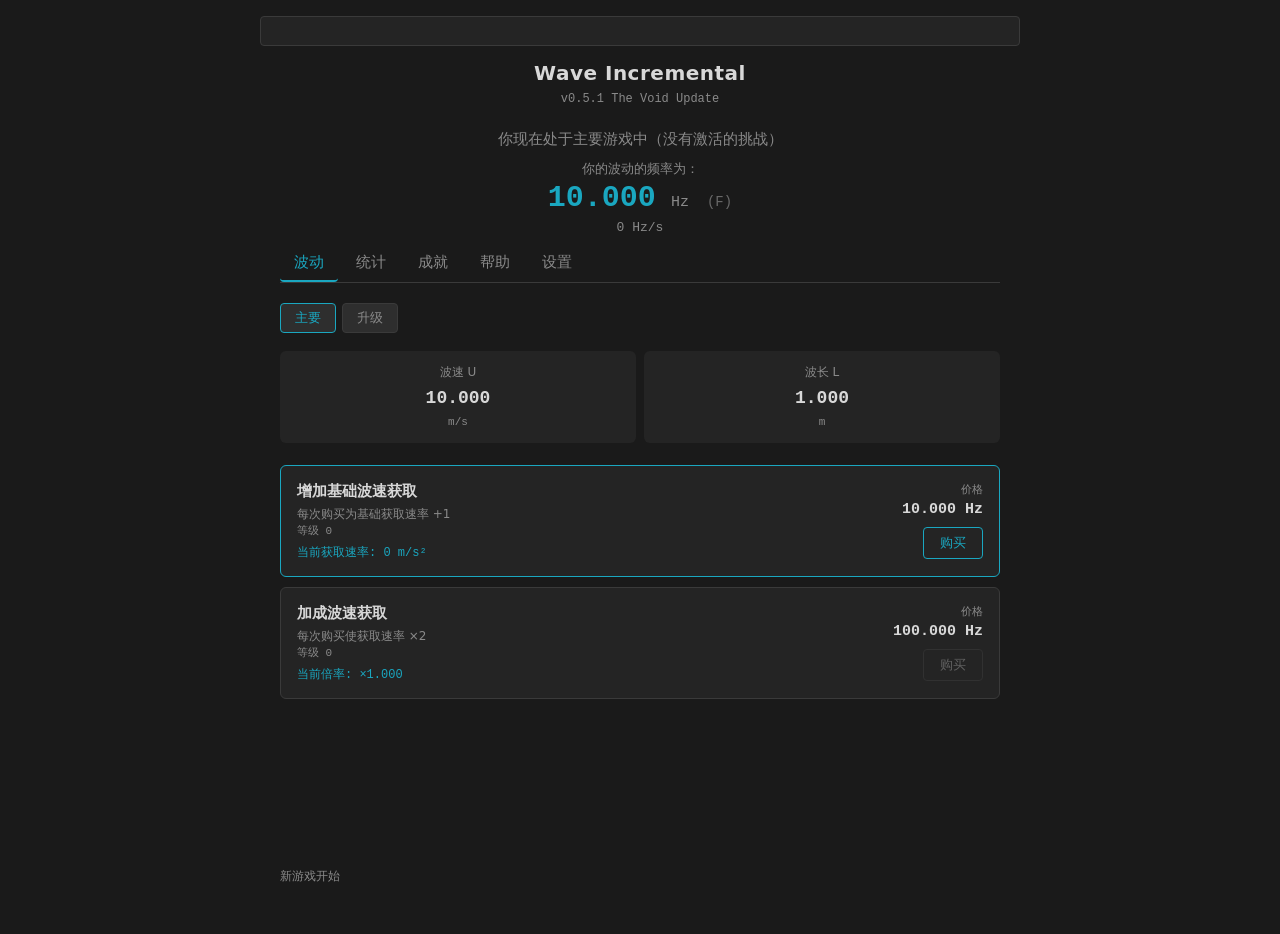
==== index.html @ a4e3b66f "v0.6.3.3 数值：实验预测下限——预测的总奇点不能低于 1e310（输入框低于下限拒绝并恢复原值、startResearch 同款拦截旧档存量值，占位提示改「如 1e320（至少 1e310）」" ====
<!DOCTYPE html>
<html lang="zh-CN">
<head>
  <meta charset="UTF-8" />
  <meta name="viewport" content="width=device-width, initial-scale=1.0" />
  <title>Wave Incremental</title>
  <link rel="icon" type="image/png" href="favicon.png" />
  <link rel="stylesheet" href="style.css" />
</head>
<body data-theme="black">
  <!-- 滚动新闻条：文案在根目录 news.js（window.gameNews 字符串数组），无内容时整条隐藏 -->
  <div id="news-ticker" class="hidden"><div id="news-track"></div></div>
  <div id="ach-popup-stack"></div>
  <div id="app">
    <header id="topbar">
      <div class="title">Wave Incremental</div>
      <div class="version" id="version-label">v0.5.1 The Void Update</div>
      <button id="annihilate-btn" class="annihilate-btn hidden">湮灭</button>
      <button id="compactify-btn" class="annihilate-btn compactify-btn hidden">卷缩</button>
    </header>

    <div id="challenge-status">你现在处于主要游戏中（没有激活的挑战）</div>

    <div id="global-resource">
      <div class="gr-freq-prefix" id="freq-prefix">你的波动的频率为：</div>
      <span class="gr-freq" id="freq-value">10.00</span>
      <span class="gr-unit">Hz &nbsp;<span class="abbrev">(F)</span></span>
      <span class="gr-gain" id="freq-gain">+0.00 Hz/s</span>
      <span class="gr-sp hidden" id="sp-display">奇点 <span id="sp-value">0</span></span>
      <span class="gr-sp gr-ss hidden" id="ss-display">超弦 <span id="ss-value">0</span></span>
      <span class="gr-timerate hidden" id="timerate-display">当前游戏速率：×1.000</span>
      <span class="gr-cooldown hidden" id="cooldown-display">当前指数 k = 1.00</span>
      <span class="gr-cooldown hidden" id="narrow-display">剩余购买次数：10</span>
    </div>

    <!-- 前三次湮灭过场遮罩 -->

    <div id="first-annihilation-overlay" class="ann-overlay hidden">
      <div class="ann-phase1" id="ann-phase1">你达到了普朗克温度</div>
      <div class="ann-phase2" id="ann-phase2">
        <div class="ann-overlay-text">现在的宇宙无法承载你的波动，<br />你需要<span class="purple">「湮灭」</span>一切</div>
        <button id="ann-overlay-btn" class="ann-overlay-btn">湮灭</button>
      </div>
    </div>
    <div id="ann-flash" class="ann-flash hidden"></div>

    <!-- 离线收益结算弹窗 -->
    <div id="offline-overlay" class="hidden">
      <div id="offline-box">
        <h2>欢迎回来</h2>
        <div id="offline-text"></div>
        <button id="offline-claim">收取</button>
      </div>
    </div>

    <nav id="tabs">
      <button class="tab active" data-tab="wave">波动</button>
      <button class="tab ann-tab hidden" data-tab="annihilation" id="tab-annihilation">湮灭</button>
      <button class="tab compact-tab hidden" data-tab="compact" id="tab-compact">卷缩</button>
      <button class="tab" data-tab="stats">统计</button>
      <button class="tab hidden" data-tab="automation" id="tab-automation">自动化</button>
      <button class="tab" data-tab="achievements">成就</button>
      <button class="tab" data-tab="help">帮助</button>
      <button class="tab" data-tab="settings">设置</button>
    </nav>

    <main id="content">
      <!-- ===== 波动 ===== -->
      <section class="page" id="page-wave">
        <nav class="subtabs">
          <button class="subtab active" data-subtab="main">主要</button>
          <button class="subtab" data-subtab="upgrades">升级</button>
          <button class="subtab hidden" data-subtab="phonon" id="subtab-phonon">声子</button>
        </nav>

        <!-- 主要 -->
        <div class="subpage" id="sub-main">
          <div class="stat-tri">
            <div class="tri-cell">
              <div class="tri-label">波速 U</div>
              <div class="tri-value" id="u-value">10.00</div>
              <div class="tri-unit">m/s</div>
            </div>
            <div class="tri-cell">
              <div class="tri-label">波长 L</div>
              <div class="tri-value" id="l-value">1.00</div>
              <div class="tri-unit">m</div>
            </div>
          </div>

          <div id="upgrades-list" class="upgrades"></div>
          <div class="softcap-note hidden" id="softcap-note">当频率超过 1e100 Hz 时，升级的价格和效果将被软上限</div>
        </div>

        <!-- 升级 -->
        <div class="subpage hidden" id="sub-upgrades">
          <h2 class="page-title">升级</h2>
          <div id="meta-upgrades-list" class="upgrades"></div>
        </div>

        <!-- 声子 -->
        <div class="subpage hidden" id="sub-phonon">
          <h2 class="page-title">声子</h2>
          <div class="ph-resources">
            <div class="ph-res-text" id="ph-res-text">你拥有0声子，温度为0 K</div>
            <div class="ph-thermal" id="ph-thermal">热涨落把你的波速获取变为原来的1.000倍</div>
            <div class="ph-softcap-note hidden" id="ph-softcap-note">超过普朗克温度的部分将受到软上限限制</div>
          </div>
          <div class="btn-row ph-gen-row">
            <button id="ph-gen-btn">启动声子发生器</button>
          </div>
          <div class="ph-section">
            <h3>发生器升级（可重复）</h3>
            <div id="ph-upg-list" class="upgrades"></div>
          </div>
          <div class="ph-section">
            <h3>单次升级</h3>
            <div id="ph-meta-list" class="upgrades"></div>
          </div>
        </div>
      </section>

      <!-- ===== 统计 ===== -->
      <section class="page hidden" id="page-stats">
        <nav class="subtabs">
          <button class="subtab active" data-subtab="stats-data">数据</button>
          <button class="subtab" data-subtab="stats-reset">重置</button>
          <button class="subtab hidden" data-subtab="stats-challenge" id="subtab-stats-challenge">挑战</button>
        </nav>

        <!-- 数据 -->
        <div class="subpage" id="sub-stats-data">
          <div class="stat-group">
            <h3 class="sg-title">通用</h3>
            <div class="stat-list">
              <div class="stat-row">
                <span class="stat-label">游戏时间</span>
                <span class="stat-value" id="stat-playtime">0s</span>
              </div>
              <div class="stat-row">
                <span class="stat-label">真实时间</span>
                <span class="stat-value" id="stat-realtime">0s</span>
              </div>
              <div class="stat-row">
                <span class="stat-label">累计频率 (F)</span>
                <span class="stat-value" id="stat-total">10.00 Hz</span>
              </div>
              <div class="stat-row">
                <span class="stat-label">历史最高频率</span>
                <span class="stat-value" id="stat-maxf">10.00 Hz</span>
              </div>
              <div class="stat-row">
                <span class="stat-label">最高波速 (U)</span>
                <span class="stat-value" id="stat-maxu">10.00 m/s</span>
              </div>
              <div class="stat-row">
                <span class="stat-label">最低波长 (L)</span>
                <span class="stat-value" id="stat-minl">1.00 m</span>
              </div>
              <div class="stat-row">
                <span class="stat-label">完成普通成就</span>
                <span class="stat-value" id="stat-ach-n">0 / 30</span>
              </div>
              <div class="stat-row">
                <span class="stat-label">完成隐藏成就</span>
                <span class="stat-value" id="stat-ach-h">0 / 29</span>
              </div>
              <div class="stat-row">
                <span class="stat-label">时间速率</span>
                <span class="stat-value" id="stat-timerate">×1.000</span>
              </div>
            </div>
          </div>
          <div class="stat-group ann-group hidden" id="stat-ann-group">
            <h3 class="sg-title purple-title">湮灭</h3>
            <div class="stat-list">
              <div class="stat-row">
                <span class="stat-label">本次湮灭所花费时间（真实/游戏）</span>
                <span class="stat-value" id="stat-ann-time">— / —</span>
              </div>
              <div class="stat-row">
                <span class="stat-label">总奇点获取</span>
                <span class="stat-value" id="stat-ann-total-sp">0</span>
              </div>
              <div class="stat-row">
                <span class="stat-label">最好单次奇点获取</span>
                <span class="stat-value" id="stat-ann-best-sp">0</span>
              </div>
              <div class="stat-row">
                <span class="stat-label">最好单次奇点/分</span>
                <span class="stat-value" id="stat-ann-best-rate">0</span>
              </div>
              <div class="stat-row">
                <span class="stat-label">最快湮灭时间</span>
                <span class="stat-value" id="stat-ann-fastest">—</span>
              </div>
              <div class="stat-row">
                <span class="stat-label">总湮灭次数</span>
                <span class="stat-value" id="stat-ann-count">0</span>
              </div>
              <div class="stat-row">
                <span class="stat-label">当前宇宙温度上限</span>
                <span class="stat-value" id="stat-ann-tp">1.417e32 K</span>
              </div>
              <div class="stat-row">
                <span class="stat-label">湮灭的扭曲宇宙数量</span>
                <span class="stat-value" id="stat-ann-distort">0</span>
              </div>
            </div>
          </div>
          <div class="stat-group comp-group hidden" id="stat-comp-area">
            <h3 class="sg-title orange-title">卷缩</h3>
            <div class="stat-list">
              <div class="stat-row">
                <span class="stat-label">本次卷缩所花费时间（真实/游戏）</span>
                <span class="stat-value" id="stat-comp-time">— / —</span>
              </div>
              <div class="stat-row">
                <span class="stat-label">总超弦获取</span>
                <span class="stat-value" id="stat-total-ss">0</span>
              </div>
              <div class="stat-row">
                <span class="stat-label">卷缩次数</span>
                <span class="stat-value" id="stat-compactions">0</span>
              </div>
              <div class="stat-row">
                <span class="stat-label">总灵感</span>
                <span class="stat-value" id="stat-total-ins">0</span>
              </div>
              <div class="stat-row">
                <span class="stat-label">最好单次超弦获取</span>
                <span class="stat-value" id="stat-best-ss">0</span>
              </div>
              <div class="stat-row">
                <span class="stat-label">最快卷缩时间</span>
                <span class="stat-value" id="stat-comp-fastest">—</span>
              </div>
              <div class="stat-row">
                <span class="stat-label">最佳SS/分</span>
                <span class="stat-value" id="stat-best-ss-rate">0</span>
              </div>
            </div>
          </div>
        </div>

        <!-- 重置 -->
        <div class="subpage hidden" id="sub-stats-reset">
          <h3 class="sg-title purple-title">最近十次湮灭</h3>
          <div id="ann-history-list" class="ann-history-list"></div>
          <div id="comp-history-area" class="hidden">
            <h3 class="sg-title orange-title">最近十次卷缩</h3>
            <div id="comp-history-list" class="ann-history-list"></div>
          </div>
        </div>

        <!-- 挑战 -->
        <div class="subpage hidden" id="sub-stats-challenge">
          <div class="stat-list" id="challenge-list"></div>
        </div>
      </section>

      <!-- ===== 设置 ===== -->
      <section class="page hidden" id="page-settings">
        <h2 class="page-title">设置</h2>

        <div class="setting-group">
          <h3>主题</h3>
          <div class="btn-row">
            <button id="theme-white">白色</button>
            <button id="theme-black">黑色</button>
          </div>
        </div>

        <div class="setting-group">
          <h3>离线收益</h3>
          <div class="btn-row">
            <button id="offline-on">开启</button>
            <button id="offline-off">关闭</button>
          </div>
          <p class="muted small">重新打开页面时结算离开期间的波速、声子与自动化（上限 8 小时）。</p>
          <div class="btn-row">
            <label class="decimals-label">计算步数（1000–100000，离线进度时自动购买将工作的更差）：
              <input type="number" id="offline-steps-input" min="1000" max="100000" step="1000" value="8000" />
            </label>
          </div>
        </div>

        <div class="setting-group">
          <h3>数值显示方式</h3>
          <div class="btn-row" id="notation-row">
            <button data-notation="scientific">科学</button>
            <button data-notation="e">对数</button>
          </div>
        </div>

        <div class="setting-group">
          <h3>小数位数</h3>
          <div class="btn-row">
            <label class="decimals-label">显示位数（3–6）：
              <input type="number" id="decimals-input" min="3" max="6" step="1" value="3" />
            </label>
          </div>
        </div>

        <div class="setting-group">
          <h3>界面刷新频率</h3>
          <div class="btn-row" id="uifps-row">
            <button data-uifps="16">流畅（60fps）</button>
            <button data-uifps="33">平衡（30fps）</button>
            <button data-uifps="100">省电（10fps）</button>
          </div>
        </div>

        <div class="setting-group">
          <h3>存档</h3>
          <textarea id="save-io" placeholder="导出/导入的 base64 存档将显示在此处..." rows="3"></textarea>
          <div class="btn-row">
            <button id="save-copy">导出并复制到剪贴板</button>
            <button id="save-download">导出为 TXT 文件</button>
            <button id="save-load-txt">从 TXT 文件导入</button>
            <button id="save-load-from-io">从文本框导入</button>
            <input type="file" id="save-file-input" accept=".txt,text/plain" class="hidden" />
          </div>
        </div>

        <div class="setting-group">
          <h3>存档槽</h3>
          <div id="slot-list"></div>
        </div>

        <div class="setting-group">
          <h3>更新日志</h3>
          <a href="CHANGELOG-player.md" target="_blank" class="changelog-link">查看 Changelog</a>
        </div>

        <div class="setting-group">
          <h3>仓库</h3>
          <a href="https://github.com/CyclingCycloid/Wave-Incremental" target="_blank" class="repo-link">GitHub 仓库</a>
          <p class="muted small">关注摆线谢谢喵，给摆线点星星谢谢喵</p>
        </div>

        <div class="setting-group">
          <h3>rua摆线</h3>
          <button id="rua-btn">rua摆线！</button>
          <p class="muted small" id="rua-status">好感度 0</p>
          <button id="rua-boost-btn">获取倍率</button>
          <p class="muted small" id="rua-boost-info">点击获取随机倍率加成（持续 10 分钟，CD 1 小时）</p>
        </div>

        <div class="setting-group danger">
          <h3>危险操作</h3>
          <button id="hard-reset" class="danger-btn">硬重置（清除一切）</button>
          <div class="btn-row" id="test-mode-row">
            <button id="enter-test-btn">进入测试</button>
            <button id="clear-vf-btn" class="hidden" title="仅当前 VF 归 0（VF 上限不动，归 0 后自动向上限追赶）">清零VF</button>
            <button id="clear-vf-cap-btn" class="hidden" title="仅 VF 上限归 0（当前 VF 不动）——重测虚空外追赶用；下次退出虚空结算会重新写入上限">清空VF上限</button>
            <button id="clear-vp-btn" class="hidden">清除VP·质量归一</button>
            <button id="clear-void-btn" class="hidden">清零VF与虚空升级</button>
            <button id="clear-vf-best-btn" class="hidden" title="历史最高持有虚空泡沫记录归 0（里程碑3「度规塌缩」的判定 latch，当前 VF 不动）">清空历史最高VF</button>
            <button id="clear-research-btn" class="hidden">清空ED与推论</button>
            <button id="clear-research-rec-btn" class="hidden" title="仅清除实验完成记录（完成次数计数与各实验历史最高等级归 0；ED 与推论不动、已购研究不动、进行中的实验不中断）">清除实验完成记录</button>
            <button id="clear-sr-btn" class="hidden" title="课题等级清零：SR1 累计投入推论归 0（等级随之清零，理论深度的课题加成同步回退）；已购研究/节点/其他深度来源不动">课题等级清零</button>
            <button id="clear-sf-btn" class="hidden" title="仅萨尔彼得频率（SF）归 0（CM 与 NE 不动，不执行卷缩重置）">清空SF</button>
            <button id="clear-ne-btn" class="hidden" title="仅冯·诺依曼熵（NE）归 0（CM 与 SF 不动，不执行卷缩重置）">清空NE</button>
            <button id="clear-inf-btn" class="hidden" title="仅推论归 0（不动 ED 与已购买的研究）">清空推论</button>
            <button id="clear-research-bought-btn" class="hidden" title="清空全部已购买的研究（推论不返还，理论深度 −1/3×数量回退）">清空已购研究</button>
            <button id="reset-ins-btn" class="hidden" title="总灵感与可用灵感归 0、灵感购买价格回初始并清空理论树（不执行卷缩重置）">重置灵感·清空理论树</button>
            <button id="reset-tp-cm-btn" class="hidden" title="拓扑节点（TP 与点/边/面配置）与卡拉比-丘流形（CM）归 0（不执行卷缩重置）">重置TP和CM</button>
            <button id="clear-cm-btn" class="hidden" title="仅卡拉比-丘流形（CM）归 0，拓扑节点不动（不执行卷缩重置）">清空CM</button>
            <button id="clear-ss-btn" class="hidden" title="仅持有的超弦（SS）归 0，总超弦统计与拓扑节点不动（不执行卷缩重置）">清空SS</button>
            <button id="force-ann-btn" class="hidden">无Sp湮灭</button>
            <button id="force-compact-btn" class="hidden">导致一次卷缩重置</button>
          </div>
        </div>
      </section>

      <!-- ===== 成就 ===== -->
      <section class="page hidden" id="page-achievements">
        <h2 class="page-title">成就</h2>
        <div class="ach-time-rate" id="ach-time-rate">你的成就将时间速率变为原来的1.000倍</div>
        <div class="ach-filters">
          <label><input type="checkbox" id="ach-hide-locked"> 隐藏不可见的成就行</label>
          <label><input type="checkbox" id="ach-hide-done"> 隐藏已完成的成就行</label>
        </div>
        <div class="ach-hint">带五角星的成就具有特殊奖励，点击单元格查看</div>

        <div class="ach-section">
          <h3>普通成就</h3>
          <p class="muted small">每行 5 个；完成一整行后解锁下一行的达成条件。</p>
          <div id="normal-ach-grid" class="ach-grid"></div>
        </div>

        <div class="ach-section">
          <h3>隐藏成就</h3>
          <p class="muted small">无明确达成条件。未解锁显示 ？？？，点击可查看名称。</p>
          <div id="hidden-ach-grid" class="ach-grid hidden-grid"></div>
        </div>
      </section>

      <!-- ===== 湮灭 ===== -->
      <section class="page hidden" id="page-annihilation">
        <nav class="subtabs">
          <button class="subtab active" data-subtab="ann-milestones">里程碑</button>
          <button class="subtab" data-subtab="ann-sp">奇点</button>
          <button class="subtab hidden distort-subtab" data-subtab="ann-distort" id="subtab-distort">扭曲</button>
          <button class="subtab hidden blackhole-subtab" data-subtab="ann-blackhole" id="subtab-blackhole">黑洞</button>
          <button class="subtab hidden void-subtab" data-subtab="ann-void" id="subtab-void">虚空</button>
        </nav>

        <!-- 里程碑 -->
        <div class="subpage" id="sub-ann-milestones">
          <div class="milestone-list" id="milestone-list"></div>
        </div>

        <!-- 奇点 -->
        <div class="subpage hidden" id="sub-ann-sp">
          <button id="break-rules-btn" class="break-rules-btn hidden">打破多元宇宙的规则</button>
          <div class="sp-bonus-panel" id="sp-bonus-panel"></div>
          <div class="sp-upgrade-list" id="sp-upgrade-list"></div>
        </div>

        <!-- 扭曲（测试版） -->
        <div class="subpage hidden" id="sub-ann-distort">
          <p class="muted" style="font-size: 14px;">进入扭曲宇宙会立刻进行一次湮灭重置。达到该宇宙的普朗克温度即可湮灭它（每个宇宙仅首次给予奖励），扭曲宇宙内的目标即为该宇宙普朗克温度（温度上限），与主宇宙温度上限无关；未达标时点击正上方湮灭按钮将退出该宇宙，如果启动了自动湮灭，则会在可以湮灭扭曲宇宙的时候尽快完成一次湮灭。</p>
          <div class="distort-summary" id="distort-summary"></div>
          <div class="distort-active-controls hidden" id="distort-active-controls">
            <button id="distort-retry-btn">重试</button>
            <button id="distort-exit-btn">退出</button>
          </div>
          <div id="distort-list" class="distort-grid"></div>
        </div>

        <!-- 黑洞 -->
        <div class="subpage hidden" id="sub-ann-blackhole">
          <div class="bh-canvas-wrap">
            <canvas id="bh-canvas" width="600" height="360"></canvas>
          </div>
          <div class="bh-stats" id="bh-stats"></div>
          <div class="bh-state-row" id="bh-state-row">
            <button class="bh-state-btn" data-bh-state="accrete">吸积</button>
            <button class="bh-state-btn" data-bh-state="distorl">扭曲</button>
            <button class="bh-state-btn" data-bh-state="pulse">脉冲</button>
          </div>
          <div class="bh-upg-list" id="bh-upg-list"></div>
        </div>

        <!-- 虚空（A52 解锁）-->
        <div class="subpage hidden" id="sub-ann-void">
          <div id="void-particles" aria-hidden="true"></div>
          <h3 class="void-title">虚 空</h3>
          <p class="void-desc">选择扭曲宇宙的削弱，让它们同时生效。在频率达到 <strong><span id="void-target">1e2000</span> Hz</strong> 后退出虚空，即可根据已生效的削弱与最终频率获得<strong>虚空泡沫（VF）</strong>——VF 可增强虚粒子的获取，并在聚合浪潮后加成黑洞吸积；VF 也可作为货币消耗（量子狂潮、虚空共振的填充）。</p>
          <div id="void-stats" class="void-stats"></div>
          <div id="void-rules" class="void-rule-grid"></div>
          <div id="void-enter-row" class="void-enter-row">
            <button id="void-enter-btn" class="void-enter-btn">进入虚空</button>
            <button id="void-quick-all-btn" class="void-enter-btn hidden" title="一次性勾选全部 8 种削弱并进入虚空（购买研究「虚空探测器」后解锁）">进入全扭曲虚空</button>
          </div>
          <div id="void-active-panel" class="hidden">
            <div id="void-progress"></div>
            <button id="void-exit-btn" class="void-exit-btn">退出虚空</button>
          </div>
          <h3 class="void-sub">虚空升级</h3>
          <div id="void-upg-list" class="bh-upg-row void-upg-grid"></div>
          <h3 class="void-sub">虚空里程碑</h3>
          <div id="void-milestone-list" class="void-ms-grid"></div>
        </div>
      </section>

      <!-- ===== 卷缩（v0.6.1 测试，橙色主题）===== -->
      <section class="page hidden" id="page-compact">
        <nav class="subtabs">
          <button class="subtab active" data-subtab="comp-ms">里程碑</button>
          <button class="subtab" data-subtab="comp-dim">维度</button>
          <button class="subtab" data-subtab="comp-theory">理论树</button>
          <button class="subtab research-subtab hidden" data-subtab="research" id="subtab-research">研究</button>
        </nav>

        <!-- 里程碑（参照湮灭里程碑横条） -->
        <div class="subpage" id="sub-comp-ms">
          <div id="comp-milestone-list" class="milestone-list comp-ms-list"></div>
        </div>

        <!-- 维度 -->
        <div class="subpage hidden" id="sub-comp-dim">
          <h3 class="compact-title">维度折叠器</h3>
          <div class="btn-row dim-theme-row hidden" id="dim-theme-row">
            <button data-dim-theme="space">空间</button>
            <button data-dim-theme="time">时间</button>
            <button data-dim-theme="info">信息</button>
          </div>
          <canvas id="comp-dim24-canvas" aria-label="二十四胞体的旋转线框投影"></canvas>
          <div class="comp-dim-top">
            <div class="comp-cm-value"><span id="comp-res-label">卡拉比-丘流形（CM）：</span><span id="comp-cm-value">0</span></div>
            <div class="comp-cm-rate" id="comp-cm-rate">每秒 +0（真实时间）</div>
          </div>
          <div class="comp-dim-formulas">
            <div id="comp-betti-line"></div>
            <div id="comp-formula-line"></div>
          </div>
          <div class="comp-dim-effect" id="comp-dim-effect"></div>
          <div class="comp-section">
            <div id="comp-tp-line" class="comp-tp-line"></div>
            <button id="comp-tp-buy" class="comp-btn">购买拓扑节点</button>
          </div>
          <div class="comp-section">
          <div class="comp-geo-hint">几何转换（每个消耗 1 拓扑节点，可退回）</div>
          <div class="comp-auto-row"><button id="comp-auto-alloc" class="comp-btn small hidden" title="按当前拓扑节点总数计算整数约束下的最优点/边/面分配并应用（成就 A64 奖励）">自动最佳分配</button></div>
          <div id="comp-geo-row" class="comp-geo-row"></div>
          </div>
        </div>

        <!-- 理论树 -->
        <div class="subpage hidden" id="sub-comp-theory">
          <div class="comp-ins-box">
            <div class="comp-ins-head" id="comp-ins-line"></div>
            <div class="comp-ins-tools">
              <button id="theory-respec-btn" class="comp-btn small">卷缩重置理论树：关</button>
              <button id="theory-export-btn" class="comp-btn small">导出到剪贴板</button>
              <button id="theory-import-btn" class="comp-btn small">导入理论树</button>
            </div>
            <div id="comp-ins-presets" class="comp-ins-presets"></div>
            <div id="theory-preset-menu" class="comp-ins-presets hidden">
              <button class="comp-btn small">加载</button>
              <button class="comp-btn small">保存</button>
              <button class="comp-btn small">导入</button>
              <button class="comp-btn small">命名</button>
            </div>
            <div id="comp-ins-cells" class="comp-ins-cells"></div>
          </div>
          <div class="tree-viewport" id="tree-viewport">
            <div class="tree-world" id="tree-world">
              <svg id="tree-lines" xmlns="http://www.w3.org/2000/svg"></svg>
            </div>
            <div class="tree-controls">
              <button id="tree-zoom-in" class="comp-btn small">＋</button>
              <button id="tree-zoom-out" class="comp-btn small">−</button>
              <button id="tree-zoom-reset" class="comp-btn small">重置</button>
            </div>
            <div class="tree-hint">拖动移动 · 滚轮 / 按钮缩放</div>
          </div>
        </div>

        <!-- 研究（v0.6.3 测试，天蓝实验室风；购买节点51 解锁） -->
        <div class="subpage hidden" id="sub-research">
          <div class="research-bg" aria-hidden="true"></div>
          <h3 class="research-title">研 究</h3>
          <div class="research-stats">
            <div class="research-res-line ed-line">
              <span class="research-res-label">实验数据（ED）</span>
              <span class="research-res-val" id="research-ed">0</span>
            </div>
            <div class="research-res-line inf-line">
              <span class="research-res-label">推论（Inf）</span>
              <span class="research-res-val" id="research-inf">0</span>
              <div class="research-res-rate" id="research-inf-rate">（每秒 +0）</div>
            </div>
            <div class="research-res-line depth-line">
              <span class="research-res-label">当前理论深度</span>
              <span class="research-res-val" id="research-depth">5.000</span>
              <div class="research-res-rate">你的理论深度等于可解锁的最深节点</div>
            </div>
          </div>
          <p class="research-desc">完成实验获得实验数据（ED），只记录历史最高的一次——难度分取决于选择的实验，预测分取决于与预测奇点的接近程度，附加分取决于各个加成和总奇点（超过预测时按预测计算）。</p>
          <div class="research-mult-line" id="research-mult-line"></div>
          <div class="research-start-row">
            <button id="research-start-btn" class="research-action-btn">开始实验</button>
          </div>
          <div class="research-predict-row">
            <label>预测总奇点：<input type="text" id="research-predict" class="research-predict" placeholder="如 1e320（至少 1e310）" /></label>
          </div>
          <!-- 研究项目（v0.6.3.2 测试；成就 A71「乌云」解锁） -->
          <div id="research-projects" class="hidden">
            <h3 class="research-projects-title">研究项目</h3>
            <div id="research-proj-row" class="research-proj-row"></div>
            <div class="research-projects-hint">购买研究可以增加你的理论深度</div>
            <button id="research-done-toggle" class="comp-btn small research-done-toggle">查看/隐藏已经完成的研究（点击可查看效果）</button>
            <div id="research-done-grid" class="research-modal-grid hidden"></div>
          </div>
          <!-- 课题（v0.6.3.2 测试；购买 R9 解锁，A72「立论」为其成就） -->
          <div id="research-subjects" class="hidden">
            <h3 class="research-projects-title">课题</h3>
            <div id="research-sr-row" class="research-proj-row"></div>
          </div>
          <h3 class="research-sub">实验列表</h3>
          <div id="research-list" class="research-list"></div>
        </div>
      </section>

      <!-- ===== 自动化 ===== -->
      <section class="page hidden" id="page-automation">
        <h2 class="page-title">自动化</h2>
        <div class="auto-list" id="auto-list"></div>
      </section>

      <!-- ===== 帮助 ===== -->
      <section class="page hidden" id="page-help">
        <h2 class="page-title">帮助</h2>
        <p class="muted small">机制讲解随游戏进度逐步开放：解锁对应页面后，相关章节会在此出现。</p>

        <details class="help-section" id="help-wave">
          <summary>波与频率 <span class="help-ver">v0.1–v0.2</span></summary>
          <div class="help-body">
            <p><strong>频率</strong>：<span class="help-formula">F = U / L</span>。波速 U 随时间增长，波长 L 越短频率越高。</p>
            <p>升级1/2 分别以 +1、×2 提升波速获取；升级3 按历史峰值频率缩短波长（仅当 F 超过峰值时可再购），并重置波速与升级1/2。</p>
            <p>频率超过 1e100 Hz 后，升级的价格与效果受软上限。</p>
          </div>
        </details>

        <details class="help-section hidden" id="help-phonon">
          <summary>声子与温度 <span class="help-ver">v0.3</span></summary>
          <div class="help-body">
            <p><span class="help-formula">T = n · h · F / k_B</span>——声子数与频率共同决定温度；热涨落使波速获取 ×max(1,T)^指数，声子与波速互相喂养。</p>
            <p>升级：发生器效率（间隔 ÷1.5/级）、倍率（第 n 级 ×(n+1)²）、升级3指数加成（+0.01/级）；单次：声子涨落（温度加成声子获取）、声波耦合（波速加成声子获取）。</p>
          </div>
        </details>

        <details class="help-section hidden" id="help-annihilation">
          <summary>湮灭与奇点 <span class="help-ver purple-text">v0.4</span></summary>
          <div class="help-body">
            <p>温度达到当前的普朗克温度即可湮灭：重置波速与升级，换取奇点 Sp。前 10 次湮灭期间，达到湮灭条件后计算暂停（可获得的奇点保持在最大值），湮灭后恢复。前三次湮灭播放过场动画；10 次湮灭后只需最初的普朗克温度（1.4168e32 K）。里程碑见湮灭页。</p>
            <p>Sp 获取（按有效温度 T）：T &lt; 1e50 时 1~10（线性）；1e50 ≤ T &lt; 1e100 时 lg(T)/5；T ≥ 1e100 时 2·T^0.01。单次超过 1.79e308 的部分按 (Sp/1.79e308)^(1/lg(Sp)^0.15) 压缩。</p>
            <p>总奇点加成波速获取、普朗克常数与温度上限（当前数值见奇点页面板）。</p>
          </div>
        </details>

        <details class="help-section hidden" id="help-distort">
          <summary>扭曲 <span class="help-ver darkred-text">v0.4.2.1</span></summary>
          <div class="help-body">
            <p>进入扭曲宇宙会立刻湮灭重置；达到该宇宙的普朗克温度即可<strong>湮灭它</strong>——初次完成奖励 Sp 获取 ×2。扭曲宇宙内普朗克温度与主宇宙普朗克温度无关，为扭曲宇宙的湮灭条件。宇宙内湮灭不获得 Sp；未达标时点击湮灭按钮 = 退出该宇宙。</p>
            <p>开启自动湮灭时，会在能湮灭宇宙时尽快完成一次。</p>
            <p class="muted">各宇宙的削弱、目标与完成状态见「扭曲」页；里程碑见湮灭页「里程碑」。</p>
          </div>
        </details>

        <details class="help-section hidden" id="help-sp-upgrades">
          <summary>奇点升级 <span class="help-ver purple-text">v0.4.2</span></summary>
          <div class="help-body">
            <p>3DA 解锁；消耗 Sp 购买、永久保留。可重复升级的软上限与当前总效果见卡片。</p>
            <ul>
              <li>机械共振：^max(1, √n/5)（n = 升级1等级）</li>
              <li>光子共振：+min(2, lg(1+n)/4)（升级2底数）</li>
              <li>黑体辐射：×max(1, L^-0.1)</li>
              <li>时间之矢：×(1 + lg(1+t)^0.6)（t = 真实游玩时间）</li>
              <li>绝对零度：×min(200, max(1, min((1000/T)^0.5, 60/T)))（T = 冷却最佳完成时间）</li>
              <li>共轭湮灭：×(1 + lg(1+A)/3)^0.5（A = 湮灭次数）</li>
              <li>虚幻凝聚：×(1+VP)^0.4</li>
            </ul>
          </div>
        </details>

        <details class="help-section hidden" id="help-blackhole">
          <summary>黑洞 <span class="help-ver black-text">v0.4.3</span></summary>
          <div class="help-body">
            <p>黑洞独立于湮灭之外（重置不清空）。三个状态随时切换（吸积/脉冲按真实时间，不受时间倍率影响）：</p>
            <ul>
              <li><strong>吸积</strong>：质量增长；虚粒子持续衰减（VP ≥ 1e10 后加快衰变速度）</li>
              <li><strong>扭曲</strong>：时间倍率 ×(1 + M^效果指数)；无质量与虚粒子变化</li>
              <li><strong>脉冲</strong>：质量衰减，虚粒子 +floor(倍率×(M^0.1−1))/s</li>
            </ul>
            <p>质量获取超过软上限的部分受压缩（达到时页内提示）。</p>
            <span id="help-svpu-extra" class="hidden">购买临界湮灭后追加虚粒子升级：热能超载（削弱温度软上限）、潮汐撕裂（质量软上限起始每级 +10 个数量级）。</span>
            <p class="muted hidden" id="help-vpu-extra">虚幻升级：各升级的解锁条件见卡片；<strong>达成一次即永久有效</strong>。</p>
          </div>
        </details>

        <details class="help-section hidden" id="help-void">
          <summary>虚空 <span class="help-ver">v0.5.1</span></summary>
          <div class="help-body">
            <p>选择任意多个扭曲削弱同时生效进入虚空（进入即湮灭重置，需 1e50 总奇点）。频率达到 <strong>1e2000 Hz</strong> 后从虚空页退出，按以下公式结算出本次 <strong>VF 上限</strong>（与历史上限取大，只增不减）：</p>
            <p class="help-formula">VF = 8^(N-1) × 乘数之积 × (F/1e2000)^min(0.0003, √(0.0009/lg(F+1)))</p>
            <p>在虚空外，当前 VF 每秒增长上限差值的 5%（指数逼近，真实时间）；虚空中不增长。虚空中的波速获取超过 1e20000 的部分将受到很强的软上限影响。虚空内禁用湮灭；VF 的各项效果、虚空升级与里程碑均见虚空页。</p>
          </div>
        </details>

        <details class="help-section hidden" id="help-void2">
          <summary>虚空 II <span class="help-ver research-text">v0.6.3.2（测试）</span></summary>
          <div class="help-body">
            <p>购买研究「虚空探测器」（R2）后：</p>
            <ul>
              <li>「进入全扭曲虚空」快捷按钮</li>
              <li>全扭曲虚空中 VF 频率项在 1e20000 封顶，超出部分 ×(F/1e20000)^(1/3000)</li>
              <li>里程碑3「度规塌缩」（历史最高 VF ≥ 1e22）：定向削弱在虚空中失效、VF 前三效果 ^1.1、折叠器速度 ×VF^0.1，并解锁 SVU3</li>
            </ul>
            <p><strong>SVU3 虚数相变</strong>：ρ 只在全扭曲虚空按真实时间增长（速率 w/(1+ρ)^(1+N/3)，w = 超出软上限的波速获取对数）；ρ ≥ 500+100N 可相变（N+1、ρ 清零，获取更难但软上限推迟更强）。相变与无序化仅虚空外可用；完整说明见虚空页 ⓘ。</p>
          </div>
        </details>

        <details class="help-section hidden" id="help-compact">
          <summary>卷缩 <span class="help-ver orange-text">v0.6.1（测试）</span></summary>
          <div class="help-body">
            <p>A55 解锁（测试）。虚粒子 ≥ 1e36、持有 Sp ≥ 1.79e308 且完成全扭曲虚空时可卷缩：重置此前所有内容（黑洞与虚空一并重置，里程碑按卷缩次数给予保留项），获得超弦 SS。</p>
            <p class="help-formula">SS = floor(((VP/1e36)^(1/30) × (Sp/1.79e308)^(1/300))^0.8)</p>
            <p>首次固定 1 SS；保留统计、成就与卷缩层自身（SS/灵感/折叠器配置）。</p>
          </div>
        </details>

        <details class="help-section hidden" id="help-compact-dim">
          <summary>维度折叠器 <span class="help-ver orange-text">v0.6.1（测试）</span></summary>
          <div class="help-body">
            <p>SS 购买拓扑节点 TP（第 n 个 floor(1.5^n)），TP 可转换为点 V/边 E/面 F（可退回）：</p>
            <p class="help-formula">b₁ = max(0, E−V+1)　　b₂ = max(0, min(F, ⌊2E/3⌋)−E+V)</p>
            <p class="help-formula">CM/s = TP² × 3^√(3·b₁·b₂)（真实时间，不受游戏速度影响）</p>
            <p>CM 效果：波速获取 ×(1+CM)^4；F = U/L^e（e = 1 + lg(1+lg(1+CM)/3)/10，光学-粒子说 III 后 = 1 + lg(1+lg(1+CM))/6）；奇点获取 ×max(1+lg(CM+1)², CM^0.1)；光学-波动说 III 后 CM 获取额外 ×(1+max(lg(CM+1)², CM^0.05))。CM 在卷缩时清零（R4 后保留）。</p>
          </div>
        </details>
        <details class="help-section hidden" id="help-compact-dim2">
          <summary>维度折叠器 II <span class="help-ver orange-text">v0.6.3.3（测试）</span></summary>
          <div class="help-body">
            <p>购买研究「广义维度折叠理论」后解锁三个主题（空间/时间/信息），共享拓扑节点与几何配置，三资源同时生产：</p>
            <p>SF：黑洞吸积速度 ×(1+SF)²、黑洞效果指数 +lg(1+lg(1+SF))/4。NE：推论获取 ×(1+lg(1+NE))³。A73「多元」：成就倍率额外作用于折叠器生产。</p>
          </div>
        </details>

        <details class="help-section hidden" id="help-compact-theory">
          <summary>理论树 <span class="help-ver orange-text">v0.6.1–v0.6.3.2（测试）</span></summary>
          <div class="help-body">
            <p>灵感（Ins）购买途径（第 n 次价格）：F：10^25000n（超 1e200000 后每级 +5e4，超 1e3000000 后 +1e5）；Sp：10^200(n-1)；SS：2^(n-1)（需先购拓扑节点）。</p>
            <p>节点效果与价格见树上节点；任意父节点已购即可购买。<strong>理论深度</strong>（初始 5）决定可购的最深层（研究项目每个 +1/3、课题另有加成）。</p>
            <p>导出格式：层用「;」、同层用「,」、末尾 0d（如 01;11;21,22;31;41;0d）。</p>
          </div>
        </details>

        <details class="help-section hidden" id="help-compact-research">
          <summary>研究 <span class="help-ver research-text">v0.6.3–v0.6.3.2（测试）</span></summary>
          <div class="help-body">
            <p>选择实验与等级、预测总奇点后开始（开始/结束各执行一次卷缩重置并清空 VP 与黑洞质量）；持有 Sp 达 1.79e308 后可结束实验。</p>
            <p class="help-formula">ED = 难度 × 预测 × 附加　　推论/s = Multi × ED^0.8</p>
            <p>难度 = 3^等级和 × 10^(实验数−1)；预测 = 100×(1−|lg(实际)−lg(预测)|/lg(预测))；附加 = min(10, lg(min(实际,预测)+1)^0.25) × √理论深度（A72 奖励；10 硬上限只针对奇点相关部分）。ED 只记历史最高。</p>
            <p><strong>研究项目</strong>（A71 后）：按顺序出现的待办卡片，满足需求并花费推论购买；每个理论深度 +1/3，效果见卡片。</p>
            <p class="muted hidden" id="help-sr-extra"><strong>课题</strong>：一次只研究一个，激活时每秒投入当前持有对应资源的 1%（消耗）；全部课题的总等级 n 使理论深度 +min(n, 5√n)/20。</p>
          </div>
        </details>

        <details class="help-section" id="help-general">
          <summary>通用：时间速率、统计与存档 <span class="help-ver">v0.2–v0.4</span></summary>
          <div class="help-body">
            <p><strong>时间速率</strong>：每个普通成就 ×1.1。<strong>离线收益</strong>：重开页面结算生产与自动化（上限 8 小时，可关）。<strong>存档</strong>：15 秒自动保存 + 6 个槽位 + 文本框/TXT 导出导入。</p>
            <p><strong>快捷键</strong>（获得 A25 后可用）：←/→ 与 ↑/↓ 切换标签页；U 买全部湮灭前升级、R 买全部湮灭后升级、A 湮灭、L 升级3、C 卷缩；按住 B + 1/2/3 切换黑洞状态；Shift+1~8 进入扭曲宇宙；Shift+A/T/L/M 自动化开关与批量切换。</p>
          </div>
        </details>
      </section>
    </main>

    <footer id="footer">
      <span id="autosave-status">已自动保存</span>
    </footer>
  </div>

  <script src="news.js"></script>
  <script src="break_infinity.js"></script>
  <script src="game.js"></script>
</body>
</html>
---- style.css ----
/* ===== Wave Incremental — minimal theme ===== */

:root {
  --font-main: "Segoe UI", "PingFang SC", "Microsoft YaHei", system-ui, sans-serif;
  --font-num: "Consolas", "SF Mono", "Roboto Mono", monospace;
  --accent: #1aa7c0;
  --accent-dim: #0e6d7d;
  --purple: #8b5cf6;
  --purple-dim: #6d3fd4;
  --darkred: #b03030;
  --black: #2a2a2a; /* 黑洞代表色（作底色用，配白字）；黑主题下用深灰（纯黑不可见），白主题下用近黑 */
  --black-fg: #1a1a1a; /* 黑洞代表色（作前景文字/边框用）：白主题近黑；黑主题在下方覆盖为可读浅灰 */
  --orange: #ff8c1a;      /* 卷缩层代表色（v0.6.0.0 测试） */
  --orange-bright: #ffb347;
  --orange-dim: #b3611a;
}
body[data-theme="white"] { --black: #1a1a1a; }

body[data-theme="black"] {
  --bg: #1a1a1a;
  --bg-panel: #242424;
  --bg-input: #2e2e2e;
  --text: #d8d8d8;
  --text-dim: #8a8a8a;
  --border: #3a3a3a;
  --btn-bg: #2e2e2e;
  --btn-bg-hover: #383838;
  --danger: #c04949;
  --danger-hover: #d05858;
  --black-fg: #b8b8b8; /* 深色底上 --black(#2a2a2a) 作文字/边框不可见，前景一律用浅灰 */
}

body[data-theme="white"] {
  --bg: #f4f4f4;
  --bg-panel: #ffffff;
  --bg-input: #ffffff;
  --text: #1f1f1f;
  --text-dim: #7a7a7a;
  --border: #d4d4d4;
  --btn-bg: #ececec;
  --btn-bg-hover: #e0e0e0;
  --danger: #c04949;
  --danger-hover: #d05858;
}

* { box-sizing: border-box; margin: 0; padding: 0; }

body {
  background: var(--bg);
  color: var(--text);
  font-family: var(--font-main);
  font-size: 15px;
  line-height: 1.5;
  -webkit-font-smoothing: antialiased;
  transition: background-color 0.2s, color 0.2s;
}

#app {
  max-width: 760px;
  margin: 0 auto;
  padding: 24px 20px 48px;
  min-height: 100vh;
  display: flex;
  flex-direction: column;
}

#topbar { display: flex; flex-direction: column; justify-content: center; align-items: center; gap: 2px; margin-bottom: 14px; }
#topbar .title { font-size: 20px; font-weight: 700; letter-spacing: 0.5px; }
#topbar .version { font-family: var(--font-num); font-size: 12px; color: var(--text-dim); }
.annihilate-btn {
  font-family: var(--font-main); font-size: 16px; font-weight: 700;
  color: var(--purple); background: transparent; border: 2px solid var(--purple);
  border-radius: 8px; padding: 8px 36px; cursor: pointer; margin-top: 8px;
}
.annihilate-btn:hover:not(:disabled) { background: rgba(139,92,246,0.12); }
.annihilate-btn.hidden { display: none; }
.annihilate-btn:disabled { opacity: 0.45; cursor: default; background: transparent; }
.annihilate-btn.distort-mode { color: var(--darkred); border-color: var(--darkred); }
.annihilate-btn.distort-mode:hover:not(:disabled) { background: rgba(176,48,48,0.12); }

#tabs { display: flex; gap: 4px; border-bottom: 1px solid var(--border); margin-bottom: 20px; flex-wrap: wrap; }
.tab {
  background: transparent; border: none; border-bottom: 2px solid transparent;
  color: var(--text-dim); font-family: var(--font-main); font-size: 15px;
  padding: 8px 14px; cursor: pointer; transition: color 0.15s, border-color 0.15s;
}
.tab:hover { color: var(--text); }
.tab.active { color: var(--accent); border-bottom-color: var(--accent); }

/* subtabs (波动页内) */
.subtabs { display: flex; gap: 6px; margin-bottom: 18px; }
.subtab {
  background: var(--btn-bg); border: 1px solid var(--border); border-radius: 4px;
  color: var(--text-dim); font-size: 13px; padding: 5px 14px; cursor: pointer;
  transition: all 0.15s;
}
.subtab:hover { color: var(--text); }
.subtab.active { color: var(--accent); border-color: var(--accent); }
/* 湮灭页子选项卡与湮灭主标签同色（紫）；扭曲子选项卡暗红（优先级需覆盖上面的紫色规则） */
#page-annihilation .subtab.active { color: var(--purple); border-color: var(--purple); }
#page-annihilation .subtab.distort-subtab.active { color: var(--darkred); border-color: var(--darkred); }

.page { animation: fade 0.15s ease; }
.hidden { display: none !important; }
@keyframes fade { from { opacity: 0; } to { opacity: 1; } }

.page-title { font-size: 18px; font-weight: 600; margin-bottom: 16px; }

/* global resource bar（所有页面可见） */
#global-resource { text-align: center; padding: 10px 0 8px; font-family: var(--font-num); }
/* 挑战状态行（顶栏按钮下方，资源栏上方） */
#challenge-status { text-align: center; font-size: 15px; color: var(--text-dim); margin-top: 6px; }
.gr-freq { font-size: 30px; font-weight: 700; color: var(--accent); line-height: 1.1; }
.gr-unit { font-size: 15px; color: var(--text-dim); margin-left: 6px; }
.gr-gain { display: block; font-size: 13px; color: var(--text-dim); margin-top: 3px; }
.gr-sp { display: block; font-size: 22px; color: var(--purple); font-weight: 700; margin-top: 2px; }
.gr-timerate { display: block; font-size: 13px; color: var(--text-dim); margin-top: 2px; }
.gr-freq-prefix { font-size: 13px; color: var(--text-dim); margin-bottom: 2px; }
.gr-cooldown { display: block; font-size: 15px; color: var(--text-dim); margin-top: 3px; }
.purple { color: var(--purple); }

/* 首次湮灭遮罩（分阶段：渐黑 → 你达到了普朗克温度 → 主文案+按钮）
   阶段切换由 CSS 动画时间线驱动，不受后台标签页定时器节流影响 */
.ann-overlay {
  position: fixed; inset: 0; z-index: 100;
  background: rgba(0,0,0,0);
  display: flex; flex-direction: column; justify-content: center; align-items: center;
}
.ann-overlay.shown { animation: ann-bg-in 1.4s ease-out forwards; }
@keyframes ann-bg-in { to { background: rgba(0,0,0,0.92); } }
.ann-phase1, .ann-phase2 {
  position: absolute; top: 50%; left: 50%; transform: translate(-50%, -50%);
  width: 100%; text-align: center;
}
.ann-phase1 {
  font-size: 22px; letter-spacing: 2px; color: #fff; opacity: 0;
}
.ann-overlay.shown .ann-phase1 { animation: ann-ph1 3s ease forwards 1.3s; }
@keyframes ann-ph1 {
  0% { opacity: 0; } 30% { opacity: 1; } 70% { opacity: 1; } 100% { opacity: 0; }
}
.ann-phase2 {
  display: flex; flex-direction: column; justify-content: center; align-items: center; gap: 36px;
  opacity: 0;
}
.ann-overlay.shown .ann-phase2 { animation: ann-ph2 0.9s ease forwards 4.3s; }
@keyframes ann-ph2 { to { opacity: 1; } }
.ann-overlay-text { font-size: 24px; text-align: center; line-height: 1.8; color: #fff; }
.ann-overlay-btn {
  font-size: 22px; font-weight: 700; color: var(--purple);
  background: transparent; border: 2px solid var(--purple); border-radius: 8px;
  padding: 12px 48px; cursor: pointer;
}
.ann-overlay-btn:hover { background: rgba(139,92,246,0.15); }
.ann-flash { position: fixed; inset: 0; z-index: 99; background: #000; opacity: 0; pointer-events: none; }
.ann-flash.play { animation: ann-flash-anim 1.6s ease-out forwards; }
@keyframes ann-flash-anim {
  0% { opacity: 0; } 30% { opacity: 1; } 70% { opacity: 1; } 100% { opacity: 0; }
}

/* 离线收益结算弹窗 */
#offline-overlay { position: fixed; inset: 0; z-index: 90; background: rgba(0, 0, 0, 0.72); display: flex; align-items: center; justify-content: center; }
#offline-overlay.hidden { display: none; }
#offline-box { background: var(--bg-panel, #242424); border: 1px solid var(--accent); border-radius: 10px; padding: 22px 32px; text-align: center; max-width: 420px; width: 88%; box-shadow: 0 8px 32px rgba(0, 0, 0, 0.5); }
#offline-box h2 { margin: 0 0 12px; color: var(--accent); }
#offline-text { font-size: 14px; line-height: 1.9; margin-bottom: 16px; white-space: pre-line; }
#offline-claim { padding: 8px 36px; }

/* 湮灭标签页 */
.tab.ann-tab.active { color: var(--purple); border-color: var(--purple); }
.stat-group { margin-bottom: 22px; }
.sg-title { font-size: 15px; margin-bottom: 8px; }
.purple-title { color: var(--purple); }
.ann-group .stat-value { color: var(--purple); }

.milestone-list { display: flex; flex-direction: column; gap: 10px; }
.milestone {
  background: var(--bg-panel); border: 1px solid var(--border); border-radius: 6px;
  padding: 12px 14px; display: flex; justify-content: space-between; align-items: center; gap: 12px;
}
.milestone .ms-desc { font-size: 14px; }
.milestone .ms-count { font-family: var(--font-num); font-size: 14px; color: var(--text-dim); white-space: nowrap; }
.milestone.done { border-color: var(--purple); }
.milestone.done .ms-desc { color: var(--purple); }
.ms-distort-title { font-size: 14px; font-weight: 600; color: var(--darkred); margin: 18px 0 4px; }
.milestone.distort.done { border-color: var(--darkred); }
.milestone.distort.done .ms-desc { color: var(--darkred); }

.sp-upgrade-list { display: flex; flex-direction: column; gap: 10px; }
/* 奇点升级（3DA）SAU：一行三个扁长方按钮 */
.sau-row.spu-row { grid-template-columns: 1fr; margin-bottom: 16px; }
.sau-row.vac-row { grid-template-columns: minmax(0, 340px); justify-content: center; margin-bottom: 16px; }
.sau-row { display: grid; grid-template-columns: repeat(3, 1fr); gap: 10px; margin-bottom: 20px; }
.sau-btn {
  background: var(--bg-panel); border: 2px solid var(--purple-dim); border-radius: 8px;
  padding: 10px 8px; text-align: center; cursor: pointer;
  display: flex; flex-direction: column; gap: 4px; justify-content: center; min-height: 88px;
  color: var(--text); transition: border-color 0.15s, box-shadow 0.15s;
}
.sau-btn .sau-name { font-size: 14px; font-weight: 600; color: var(--purple); }
.sau-btn .sau-desc { font-size: 11px; color: var(--text-dim); line-height: 1.4; min-height: 30px; }
.sau-btn .sau-cost { font-family: var(--font-num); font-size: 12px; color: var(--purple); }
.sau-btn .sau-total { font-size: 11px; color: var(--text); margin-top: 3px; }

/* ===== 虚空（白色/透明主题 + 星尘氛围）===== */
#sub-ann-void { position: relative; overflow: hidden; color: #f2f2f7; }
#void-particles { position: absolute; inset: 0; pointer-events: none; z-index: 0; }
#void-particles::before, #void-particles::after {
  content: ""; position: absolute; inset: -50%;
  background-image:
    radial-gradient(1.5px 1.5px at 12% 22%, rgba(255,255,255,0.8), transparent 60%),
    radial-gradient(1px 1px at 34% 68%, rgba(200,220,255,0.7), transparent 60%),
    radial-gradient(2px 2px at 58% 14%, rgba(255,255,255,0.55), transparent 60%),
    radial-gradient(1px 1px at 76% 42%, rgba(210,190,255,0.75), transparent 60%),
    radial-gradient(1.5px 1.5px at 88% 80%, rgba(255,255,255,0.6), transparent 60%),
    radial-gradient(1px 1px at 22% 88%, rgba(180,210,255,0.65), transparent 60%);
  animation: void-drift 46s linear infinite;
}
#void-particles::after { animation-duration: 74s; animation-direction: reverse; opacity: 0.6; }
@keyframes void-drift {
  from { transform: translate3d(0, 0, 0); }
  to { transform: translate3d(-140px, 260px, 0); }
}
#sub-ann-void > *:not(#void-particles) { position: relative; z-index: 1; }
.void-title {
  text-align: center; font-size: 26px; letter-spacing: 14px; margin: 4px 0 10px;
  color: #ffffff; text-shadow: 0 0 14px rgba(190,200,255,0.9), 0 0 34px rgba(140,120,255,0.5);
  animation: void-glow 4.5s ease-in-out infinite alternate;
}
@keyframes void-glow {
  from { text-shadow: 0 0 10px rgba(190,200,255,0.7), 0 0 26px rgba(140,120,255,0.35); }
  to { text-shadow: 0 0 20px rgba(210,220,255,1), 0 0 46px rgba(150,130,255,0.7); }
}
.void-desc { text-align: center; font-size: 13px; line-height: 1.8; color: rgba(242,242,247,0.92);
  background: rgba(255,255,255,0.05); border: 1px solid rgba(255,255,255,0.14); border-radius: 10px; padding: 10px 16px; }
.void-stats { text-align: center; font-size: 14px; line-height: 1.9; margin: 10px 0;
  font-family: var(--font-num); color: #eef; white-space: pre-line; }
.void-rule-grid { display: grid; grid-template-columns: repeat(4, 1fr); gap: 8px; margin: 10px 0; }
.void-rule {
  border: 1px solid rgba(255,255,255,0.22); background: rgba(255,255,255,0.04); color: #eef;
  border-radius: 8px; padding: 8px 4px; cursor: pointer; text-align: center; font-size: 12px; line-height: 1.5;
}
.void-rule .void-rule-mult { font-family: var(--font-num); font-size: 11px; color: rgba(210,220,255,0.85); }
.void-rule.selected { border-color: #cfd6ff; background: rgba(160,150,255,0.22); box-shadow: 0 0 10px rgba(170,160,255,0.35); }
.void-rule:disabled { opacity: 0.45; cursor: default; }
.void-enter-row, #void-active-panel { text-align: center; margin: 14px 0 20px; }
.void-enter-btn, .void-exit-btn {
  padding: 10px 42px; font-size: 15px; letter-spacing: 6px; cursor: pointer;
  color: #fff; background: rgba(255,255,255,0.08); border: 1px solid rgba(255,255,255,0.45); border-radius: 8px;
}
.void-enter-btn:hover:not(:disabled), .void-exit-btn:hover { background: rgba(255,255,255,0.16); }
.void-enter-btn:disabled { opacity: 0.4; cursor: default; }
#void-progress { font-size: 14px; line-height: 1.9; margin-bottom: 12px; font-family: var(--font-num); white-space: pre-line; }
.void-sub { margin: 20px 0 8px; color: #dcdcf0; }
#void-upg-list.void-upg-grid { grid-template-columns: 1fr; gap: 8px; }
/* SVU 虚空升级：全行卡片，亮白色半透明边框 */
.void-svu-card {
  width: 100%; text-align: left; cursor: pointer;
  background: rgba(255,255,255,0.04); border: 1px solid rgba(255,255,255,0.45);
  border-radius: 8px; padding: 10px 14px; color: #f2f2f7;
  display: flex; flex-direction: column; gap: 3px;
}
.void-svu-card.locked { opacity: 0.5; cursor: default; }
.void-svu-card .sau-name { font-weight: 600; font-size: 15px; }
.void-svu-card .sau-desc { font-size: 12px; color: rgba(242,242,247,0.75); }
.void-svu-card .sau-cost { font-size: 12px; font-family: var(--font-num); color: rgba(242,242,247,0.9); white-space: pre-line; }
.void-svu-fill {
  margin-top: 6px; align-self: flex-start; padding: 4px 14px; border-radius: 4px;
  font-size: 12px; cursor: pointer; background: transparent;
  border: 1px solid rgba(255,255,255,0.45); color: #f2f2f7;
}
.void-svu-fill.on { background: rgba(255,255,255,0.18); box-shadow: 0 0 8px rgba(255,255,255,0.35); }
/* 虚空里程碑：每个里程碑一个独立格子（一行一个，全宽） */
.void-ms-grid { display: grid; grid-template-columns: 1fr; gap: 8px; }
.void-ms-cell {
  border: 1px dashed rgba(255,255,255,0.3); border-radius: 8px; text-align: center;
  padding: 12px 10px; font-size: 13px; color: rgba(242,242,247,0.75); background: rgba(255,255,255,0.03);
  display: flex; flex-direction: column; gap: 4px;
}
.void-ms-cell .sau-desc { font-size: 12px; color: rgba(242,242,247,0.7); }
.void-ms-head { display: flex; justify-content: space-between; align-items: baseline; gap: 6px; font-weight: 600; font-size: 14px; color: #f2f2f7; }
.void-ms-status { font-size: 11px; font-weight: 400; color: rgba(242,242,247,0.6); }
.void-ms-prog { font-family: var(--font-num); font-size: 12px; color: rgba(242,242,247,0.9); }
.void-ms-cell.done {
  border-style: solid; border-color: rgba(255,255,255,0.85);
  box-shadow: 0 0 10px rgba(255,255,255,0.3);
}
.void-ms-cell.done .void-ms-status { color: #ffffff; }
.void-ms-cell.done .void-ms-prog { color: #ffffff; }
.sau-btn.affordable { border-color: var(--purple); box-shadow: 0 0 6px rgba(139,92,246,0.3); }
.sau-btn.bought { border-color: #d4a017; }
.sau-btn.bought .sau-name, .sau-btn.bought .sau-cost { color: #d4a017; }
.sau-btn:disabled { opacity: 0.55; cursor: default; }
/* AU：四组，两组共行 */
.au-row { display: grid; grid-template-columns: repeat(2, 1fr); gap: 10px 30px; margin: 10px 0; }
.au-btn {
  background: var(--bg-panel); border: 2px solid var(--purple-dim); border-radius: 8px;
  padding: 8px 10px; text-align: left; cursor: pointer;
  display: flex; flex-direction: column; gap: 3px;
  color: var(--text); transition: border-color 0.15s, box-shadow 0.15s;
}
.au-btn .sau-name { font-size: 13px; font-weight: 600; color: var(--purple); }
.au-btn .sau-desc { font-size: 11px; color: var(--text-dim); line-height: 1.4; }
.au-btn .sau-cost { font-family: var(--font-num); font-size: 11px; color: var(--purple); }
.au-btn.affordable { border-color: var(--purple); box-shadow: 0 0 6px rgba(139,92,246,0.3); }
.au-btn.bought { border-color: #d4a017; }
.au-btn.bought .sau-name, .au-btn.bought .sau-cost { color: #d4a017; }
.au-btn:disabled { opacity: 0.55; cursor: default; }
/* 扭曲宇宙卡片 */
.distort-summary { font-size: 17px; margin-bottom: 14px; text-align: center; }
.distort-active-controls { display: flex; justify-content: center; gap: 12px; margin-bottom: 14px; }
.distort-active-controls button { font-size: 14px; color: var(--darkred); background: transparent; border: 1px solid var(--darkred); border-radius: 6px; padding: 6px 22px; cursor: pointer; }
.distort-active-controls button:hover { background: rgba(176,48,48,0.12); }
.distort-summary .ds-red { color: var(--darkred); font-family: var(--font-num); font-weight: 600; font-size: 21px; }
.distort-summary .ds-purple { color: var(--purple); }
.distort-grid { display: grid; grid-template-columns: repeat(2, 1fr); gap: 12px; margin-top: 12px; }
.distort-card {
  border: 2px solid var(--darkred); border-radius: 8px;
  background: var(--bg-panel); padding: 14px; text-align: center;
  display: flex; flex-direction: column; gap: 8px; justify-content: space-between;
}
.distort-card .dt-name { font-size: 16px; font-weight: 700; color: var(--darkred); }
.distort-card .dt-desc { font-size: 12px; color: var(--text-dim); line-height: 1.5; flex: 1; }
.distort-card .dt-status { font-family: var(--font-num); font-size: 12px; color: var(--darkred); }
.distort-card button {
  font-size: 14px; color: var(--darkred); background: transparent;
  border: 1px solid var(--darkred); border-radius: 6px; padding: 6px 20px; cursor: pointer;
}
.distort-card button:hover:not(:disabled) { background: rgba(176,48,48,0.12); }
.distort-card button:disabled { opacity: 0.45; cursor: default; }
.distort-card.done { border-color: #2eaa8f; }
.distort-card.done .dt-name { color: #2eaa8f; }
.distort-card.done .dt-status { color: #2eaa8f; }
.distort-card.active { border-width: 3px; box-shadow: 0 0 10px rgba(176,48,48,0.4); }
/* 最近十次湮灭 */
.ann-history-list { display: flex; flex-direction: column; gap: 6px; }
.ann-history-row {
  display: flex; justify-content: space-between; align-items: center;
  background: var(--bg-panel); border: 1px solid var(--border); border-radius: 6px;
  padding: 8px 14px; font-family: var(--font-num); font-size: 13px;
}
.ann-history-row .ah-label { font-family: var(--font-main); color: var(--text-dim); }
.ann-history-row.distort-row { border-color: var(--darkred); }
.ann-history-row.distort-row .ah-label { color: var(--darkred); }
.ann-history-row .ah-val { color: var(--purple); }
/* 最近十次卷缩（复用湮灭历史行结构）：SS 数值用卷缩层橙色而非湮灭紫 */
.ann-history-row.comp-history-row .ah-val { color: var(--orange); }
.sp-bonus-panel {
  background: var(--bg-panel); border: 1px solid var(--purple); border-radius: 6px;
  padding: 12px 14px; margin-bottom: 16px; display: flex; flex-direction: column; gap: 6px;
}
.sp-bonus-panel .spb-row { display: flex; justify-content: space-between; font-size: 14px; }
.sp-bonus-panel .spb-label { color: var(--text-dim); }
.sp-bonus-panel .spb-value { font-family: var(--font-num); color: var(--purple); font-weight: 600; }
.sp-bonus-panel .spb-warning { color: #ff4040; font-size: 14px; font-weight: 600; text-align: center; margin-top: 4px; }
.sp-upgrade {
  background: var(--bg-panel); border: 1px solid var(--border); border-radius: 6px;
  padding: 12px 14px; display: flex; justify-content: space-between; align-items: center; gap: 12px;
}
.sp-upgrade.affordable { border-color: var(--purple); }
.sp-upgrade .spu-name { font-size: 14px; font-weight: 600; }
.sp-upgrade .spu-desc { font-size: 12px; color: var(--text-dim); margin-top: 2px; }
.sp-upgrade .spu-cost { font-family: var(--font-num); font-size: 13px; color: var(--purple); white-space: nowrap; }
.sp-upgrade button {
  font-size: 13px; color: var(--purple); background: transparent;
  border: 1px solid var(--purple); border-radius: 6px; padding: 5px 16px; cursor: pointer;
}
.sp-upgrade button:disabled { opacity: 0.4; cursor: default; }
.sp-upgrade button:hover:not(:disabled) { background: rgba(139,92,246,0.12); }

/* 自动化 */
.auto-list { display: flex; flex-direction: column; gap: 10px; }
/* 帮助页 */
.help-section {
  background: var(--bg-panel); border: 1px solid var(--border); border-radius: 6px;
  margin-bottom: 10px; padding: 0 14px;
}
.help-section summary {
  cursor: pointer; font-size: 15px; font-weight: 600; padding: 12px 0; list-style: none;
  display: flex; align-items: center; gap: 8px; user-select: none;
}
.help-section summary::-webkit-details-marker { display: none; }
.help-section summary::after {
  content: "▸"; margin-left: auto; color: var(--text-dim); transition: transform 0.15s; font-size: 13px;
}
.help-section[open] summary::after { transform: rotate(90deg); }
.help-ver {
  font-family: var(--font-num); font-size: 11px; font-weight: 400;
  color: var(--text-dim); background: var(--bg-input);
  border-radius: 4px; padding: 1px 6px;
}
.darkred-text { color: var(--darkred); }
.purple-text { color: var(--purple); }
.help-body { padding: 0 2px 14px; font-size: 14px; line-height: 1.7; }
.help-body p { margin-bottom: 8px; }
.help-body ul { margin: 4px 0 10px 20px; }
.help-body li { margin-bottom: 3px; }
.help-formula {
  font-family: var(--font-num); text-align: center; font-size: 16px;
  color: var(--accent); background: var(--bg-input); border-radius: 4px;
  padding: 8px; margin: 8px 0;
}
.auto-row {
  background: var(--bg-panel); border: 1px solid var(--border); border-radius: 6px;
  padding: 12px 14px; display: flex; justify-content: space-between; align-items: center; gap: 12px;
}
.auto-row .auto-name { font-size: 14px; font-weight: 600; }
.auto-row .auto-desc { font-size: 12px; color: var(--text-dim); margin-top: 2px; }
.auto-row .auto-controls { display: flex; align-items: center; gap: 10px; }
.auto-row input[type="number"] {
  width: 90px; background: var(--bg-input); border: 1px solid var(--border); border-radius: 4px;
  color: var(--text); font-family: var(--font-num); font-size: 13px; padding: 4px 6px;
}
.auto-row .auto-lock { font-size: 12px; color: var(--text-dim); }
.auto-row .batch-btn { font-size: 12px; border-radius: 4px; padding: 4px 10px; cursor: pointer; }
.auto-row .batch-btn.single { color: #3a8fd4; border: 1px solid #3a8fd4; background: transparent; }
.auto-row .batch-btn.batch { color: var(--purple); border: 1px solid var(--purple); background: transparent; }
.auto-row .batch-btn.max { color: #d4a017; border: 1px solid #d4a017; background: transparent; }
.auto-row .batch-btn:disabled { opacity: 0.4; cursor: default; }

/* resource block（遗留清理：主要页已移至全局栏，仅保留 .abbrev 供全局栏使用） */
.abbrev { font-size: 14px; opacity: 0.7; }

/* tri stats */
.stat-tri { display: grid; grid-template-columns: repeat(2, 1fr); gap: 8px; margin-bottom: 22px; }
.tri-cell { background: var(--bg-panel); border-radius: 6px; padding: 12px 8px; text-align: center; }
.tri-label { font-size: 12px; color: var(--text-dim); margin-bottom: 4px; }
.tri-value { font-family: var(--font-num); font-size: 18px; font-weight: 600; }
.tri-unit { font-family: var(--font-num); font-size: 11px; color: var(--text-dim); margin-top: 2px; }

/* upgrades */
.upgrades { display: flex; flex-direction: column; gap: 10px; }
.upgrade-card {
  background: var(--bg-panel); border: 1px solid var(--border); border-radius: 6px;
  padding: 14px 16px; display: flex; align-items: center; justify-content: space-between; gap: 14px;
  transition: border-color 0.15s, opacity 0.15s;
}
.upgrade-card.affordable { border-color: var(--accent); }
.upgrade-card.locked { opacity: 0.5; }
.up-card-left { flex: 1; min-width: 0; }
.up-name { font-weight: 600; font-size: 15px; }
.up-desc { font-size: 12px; color: var(--text-dim); margin-top: 3px; }
.up-effect { font-family: var(--font-num); font-size: 12px; color: var(--accent); margin-top: 4px; }
.up-card-right { text-align: right; flex-shrink: 0; }
.up-cost-label { font-size: 11px; color: var(--text-dim); }
.up-cost { font-family: var(--font-num); font-size: 15px; font-weight: 600; }
.up-buy {
  margin-top: 6px; padding: 6px 16px; border-radius: 4px; border: 1px solid var(--accent);
  background: transparent; color: var(--accent); font-size: 13px; cursor: pointer;
  transition: background 0.15s, color 0.15s;
}
.up-buy:hover:not(:disabled) { background: var(--accent); color: var(--bg); }
.up-buy:disabled { border-color: var(--border); color: var(--text-dim); cursor: not-allowed; opacity: 0.6; }
.up-level { font-family: var(--font-num); font-size: 11px; color: var(--text-dim); }

.muted { color: var(--text-dim); opacity: 0.7; font-size: 13px; }
.small { font-size: 12px; }

/* stats list */
.stat-list { display: flex; flex-direction: column; gap: 2px; }
.stat-row { display: flex; justify-content: space-between; padding: 10px 12px; background: var(--bg-panel); border-radius: 4px; }
.stat-label { color: var(--text-dim); }
.stat-value { font-family: var(--font-num); }

/* settings */
.setting-group { margin-bottom: 22px; padding-bottom: 18px; border-bottom: 1px solid var(--border); }
.setting-group:last-child { border-bottom: none; }
.setting-group h3 { font-size: 15px; font-weight: 600; margin-bottom: 10px; }
.btn-row { display: flex; gap: 8px; flex-wrap: wrap; }
.btn-row button.active { border-color: var(--accent); color: var(--accent); }
#uifps-row button.active { color: var(--accent); border-color: var(--accent); }
.decimals-label { display: inline-flex; align-items: center; gap: 6px; color: var(--text-dim); font-size: 14px; }
#decimals-input { width: 56px; padding: 5px 8px; background: var(--bg-input); color: var(--text); border: 1px solid var(--border); border-radius: 4px; font-family: var(--font-num); font-size: 14px; }
#decimals-input:focus { outline: none; border-color: var(--accent); }

button {
  background: var(--btn-bg); color: var(--text); border: 1px solid var(--border); border-radius: 4px;
  font-family: var(--font-main); font-size: 14px; padding: 7px 14px; cursor: pointer;
  transition: background-color 0.15s, border-color 0.15s;
}
button:hover { background: var(--btn-bg-hover); }
button:active { transform: translateY(1px); }

textarea {
  width: 100%; margin-top: 10px; background: var(--bg-input); color: var(--text);
  border: 1px solid var(--border); border-radius: 4px; padding: 8px 10px;
  font-family: var(--font-num); font-size: 12px; resize: vertical;
}
textarea:focus { outline: none; border-color: var(--accent); }
.danger-btn { border-color: var(--danger); color: var(--danger); }
.danger-btn:hover { background: var(--danger-hover); color: #fff; }

/* save slots */
.slot { display: flex; align-items: center; gap: 10px; padding: 10px 12px; background: var(--bg-panel); border-radius: 4px; margin-bottom: 6px; }
.slot-name { font-weight: 600; min-width: 70px; }
.slot-info { color: var(--text-dim); font-size: 13px; flex: 1; font-family: var(--font-num); }
.slot-actions { display: flex; gap: 6px; }
.slot-actions button { padding: 4px 10px; font-size: 13px; }
.slot.current { border-left: 3px solid var(--accent); }

/* achievements */
.ach-section { margin-bottom: 28px; }
.ach-time-rate { text-align: center; font-size: 16px; margin: -8px 0 20px; }
.ach-filters { display: flex; justify-content: center; gap: 22px; font-size: 13px; color: var(--text-dim); margin: -14px 0 12px; }
.ach-filters label { display: flex; align-items: center; gap: 6px; cursor: pointer; user-select: none; }
.ach-filters input { accent-color: var(--accent); cursor: pointer; }
.ach-section h3 { font-size: 15px; margin-bottom: 4px; }
.ach-grid { display: grid; grid-template-columns: repeat(5, 1fr); gap: 8px; margin-top: 10px; }
/* 普通成就：每个逻辑行独立容器。桌面 5 列；窄屏 3+2 居中，不与其他逻辑行混排 */
#normal-ach-grid { display: flex; flex-direction: column; gap: 8px; }
.ach-row { display: flex; flex-wrap: wrap; justify-content: center; gap: 8px; }
.ach-row .ach-cell { flex: 0 0 calc(20% - 7px); min-width: 0; box-sizing: border-box; }
.ach-cell {
  background: var(--bg-panel); border: 1px solid var(--border); border-radius: 6px;
  padding: 12px 6px; text-align: center; min-height: 78px;
  display: flex; flex-direction: column; justify-content: center; gap: 3px;
  transition: border-color 0.15s, transform 0.1s;
  position: relative;
}
.ach-star { position: absolute; top: 3px; right: 6px; color: var(--accent); font-size: 13px; }
.ach-cell.has-reward { cursor: pointer; position: relative; }
.ach-reward-tip {
  display: none; position: absolute; bottom: calc(100% + 6px); left: 50%; transform: translateX(-50%);
  background: #111; color: #eee; border: 1px solid #444; border-radius: 5px;
  padding: 6px 10px; font-size: 11px; white-space: pre-line; z-index: 50;
  width: max-content; max-width: min(60vw, 480px);
  box-shadow: 0 2px 8px rgba(0,0,0,0.5); pointer-events: none; text-align: center;
}
.ach-cell.has-reward.show-tip .ach-reward-tip { display: block; }
.ach-hint { font-size: 12px; color: var(--text-dim); margin: -8px 0 18px; }
.ach-cell .ach-id { font-family: var(--font-num); font-size: 11px; color: var(--text-dim); }
.ach-cell .ach-name { font-size: 13px; font-weight: 600; }
.ach-cell .ach-desc { font-size: 11px; color: var(--text-dim); line-height: 1.3; }
.ach-cell .ach-locked { font-family: var(--font-num); font-size: 16px; color: var(--text-dim); opacity: 0.5; }
.ach-cell.completed { border-color: var(--accent); background: rgba(26,167,192,0.08); }
.ach-cell.completed .ach-name { color: var(--accent); }
.ach-cell.completed .ach-check { color: var(--accent); font-size: 12px; }
.ach-cell.hidden-ach { cursor: pointer; }
.ach-cell.hidden-ach:hover { transform: translateY(-2px); border-color: var(--text-dim); }
.ach-cell.hidden-ach.completed:hover { border-color: var(--accent); }

/* 声子页 */
.ph-resources { text-align: center; margin-bottom: 14px; }
.ph-res-text { font-family: var(--font-num); font-size: 21px; font-weight: 600; }
.ph-thermal { font-size: 13px; color: var(--text-dim); margin-top: 7px; }
.ph-gen-row { display: flex; justify-content: center; margin-bottom: 18px; }
.ph-section h3 { font-size: 15px; margin: 16px 0 8px; }
.changelog-link { color: var(--accent); font-size: 14px; text-decoration: none; border-bottom: 1px dashed var(--accent); }
.changelog-link:hover { opacity: 0.8; }
.repo-link { color: var(--accent); font-size: 14px; text-decoration: none; border-bottom: 1px dashed var(--accent); }
.repo-link:hover { opacity: 0.8; }
.softcap-note { text-align: center; font-size: 15px; color: var(--danger); margin-top: 14px; font-weight: 600; }

#footer { margin-top: auto; padding-top: 24px; font-size: 12px; color: var(--text-dim); font-family: var(--font-num); }

@media (max-width: 540px) {
  .stat-tri { grid-template-columns: 1fr; }
  .ach-grid { grid-template-columns: repeat(3, 1fr); }
  /* 普通成就：逻辑行拆 3+2 居中（行容器隔离，不与其他行混排） */
  #normal-ach-grid .ach-row .ach-cell { flex: 0 0 calc(33.333% - 6px); }
  .upgrade-card { flex-direction: column; align-items: stretch; }
  .up-card-right { text-align: left; }
}

/* ===== 黑洞（v0.4.3）===== 代表色：--black ===== */
#subtab-blackhole.active { color: var(--black-fg); border-color: var(--black-fg); }
.subpage#sub-ann-blackhole { color: var(--text); }

.bh-canvas-wrap { display: flex; justify-content: center; margin: 8px 0 4px; }
/* canvas 始终保持深色太空背景（白主题下加边框增强可见性） */
#bh-canvas { background: #050505; border: 1px solid var(--border); border-radius: 6px; max-width: 100%; }
body[data-theme="white"] #bh-canvas { box-shadow: 0 0 0 2px #888, 0 2px 8px rgba(0,0,0,0.3); }

.bh-stats { margin: 6px 0; }
.bh-stat-row { display: flex; justify-content: space-between; padding: 3px 8px; border-bottom: 1px solid var(--border); font-size: 14px; }
.bh-stat-row span:last-child { font-family: var(--font-num); }

.bh-state-row { display: flex; gap: 6px; justify-content: center; margin: 8px 0; }
.bh-state-btn { padding: 6px 18px; background: var(--btn-bg); color: var(--text); border: 1px solid var(--border); border-radius: 4px; cursor: pointer; }
.bh-state-btn:hover { background: var(--btn-bg-hover); }
.bh-state-btn.active { background: var(--black); color: #fff; border-color: var(--black); box-shadow: 0 0 8px rgba(60,60,60,0.6); }

/* 两组升级：标题居中加大，各自三个一排 */
.bh-upg-list { margin-top: 10px; }
.bh-row-title { text-align: center; font-size: 17px; font-weight: 700; color: var(--text); margin: 14px 0 8px; }
.bh-upg-row { display: grid; grid-template-columns: repeat(3, 1fr); gap: 8px; }
/* SVPU4/5 居中首行：列宽与下行 3 列布局的 1fr 一致 */
.bh-upg-row.svpu-top-row { grid-template-columns: repeat(2, calc((100% - 16px) / 3)); justify-content: center; margin-bottom: 8px; }
/* 黑洞升级按钮：黑色边框 + --black 代表色底（黑主题深灰、白主题近黑） */
.bh-upg-btn { background: var(--black) !important; border: 2px solid #000 !important; color: #fff !important; }
.bh-upg-btn:hover { filter: brightness(1.2); }
.bh-upg-btn.affordable { border-color: #8b5cf6 !important; }

/* 5DA 黑色里程碑（前景用 --black-fg：黑主题下 --black 与面板同色不可见） */
.milestone.black { border-left: 3px solid var(--black-fg); background: linear-gradient(90deg, rgba(0,0,0,0.15), transparent); }
.milestone.black.done .ms-count { color: var(--black-fg); font-weight: bold; }
.milestone.black.done .ms-desc { color: var(--black-fg); }

/* help 章节版本标签代表色 */
.help-ver.black-text { color: var(--black-fg); }

/* 黑洞虚粒子升级（v0.4.3）*/
.svpu-btn { border-style: dashed !important; }
/* VPU2 量子狂潮：VF 购买，白亮边框 */
.vpu2-card { border-color: rgba(255,255,255,0.85) !important; box-shadow: 0 0 6px rgba(255,255,255,0.22); }
.vpu2-card.affordable { box-shadow: 0 0 10px rgba(255,255,255,0.45); }

/* ===== 成就弹窗（左上角，堆叠+补位动画）===== */
#ach-popup-stack { position: fixed; top: 16px; left: 16px; z-index: 200; display: flex; flex-direction: column; gap: 8px; pointer-events: none; }
.ach-popup {
  padding: 16px 28px; border-radius: 10px; font-size: 18px; font-weight: 700;
  box-shadow: 0 4px 20px rgba(0,0,0,0.5); white-space: nowrap;
  animation: ach-popup-fade 1.5s ease-out forwards; transition: transform 0.3s ease, opacity 0.3s ease;
}
.ach-popup.normal { background: #1a3a1a; color: #4ade80; border: 2px solid #4ade80; }
.ach-popup.hidden-ach { background: #3a3a1a; color: #facc15; border: 2px solid #facc15; }
@keyframes ach-popup-fade {
  0% { opacity: 0; transform: translateY(-24px); }
  10% { opacity: 1; transform: translateY(0); }
  80% { opacity: 1; transform: translateY(0); }
  100% { opacity: 0; transform: translateY(-12px); }
}

/* ===== 8DA 打破多元宇宙规则（v0.5.0）===== */
.break-rules-btn {
  display: block; margin: 0 auto 12px; padding: 10px 26px;
  font-size: 15px; font-weight: 700; border-radius: 8px; cursor: pointer;
  color: #fff; background: transparent; border: 2px solid var(--danger);
  transition: border-color 0.2s, color 0.2s, box-shadow 0.2s;
}
.break-rules-btn:hover { box-shadow: 0 0 10px rgba(192,73,73,0.5); }
.break-rules-btn.broken { color: #d4a017; border-color: #d4a017; box-shadow: 0 0 10px rgba(212,160,23,0.4); }
/* 打破规则后：声子页软上限提示（红色） */
.ph-softcap-note { font-size: 12px; color: var(--danger); margin-top: 4px; }

/* 8DA 里程碑描述：7DA 后显示为金色 */
.ms-desc.gold-text { color: #d4a017; }

/* 8DA 里程碑专属样式 */
.milestone.ms-8da { border-color: var(--danger); }                 /* 7DA 后未完成：红框 */
.milestone.ms-8da .ms-desc.gold-text { color: #d4a017; }            /* 金色文字 */
.milestone.ms-8da.done { border-color: #d4a017; }                   /* 完成后：金框 */
.milestone.ms-8da.done .ms-desc { color: #d4a017; }                 /* 完成后：金色文字 */

/* 黑洞质量软上限提示（黄色） */
.bh-softcap-note { font-size: 12px; color: #d4a017; margin-top: 4px; }

/* VPU 虚粒子单次升级：九宫格（3×3） */
.bh-vpu-grid { display: grid; grid-template-columns: repeat(2, 1fr); gap: 8px; }
.bh-vpu-grid .sau-btn { min-height: 88px; padding: 8px 6px; }
.bh-vpu-grid .sau-btn .sau-desc { font-size: 10px; min-height: 36px; }

/* ===== 白色主题：虚空页保持深色底（浅色文字/星尘在两套主题下都可读）===== */
body[data-theme="white"] #sub-ann-void {
  background: #14141c; border-radius: 10px; padding: 14px;
}

/* ===== 卷缩层（v0.6.0.0 测试，橙色主题）===== */
.orange-text { color: var(--orange); }
.orange-title { color: var(--orange); }
.comp-group .stat-value { color: var(--orange); }
/* 顶栏卷缩按钮：形式与湮灭按钮一致，橙色；条件满足时亮橙+呼吸光效 */
.compactify-btn { color: var(--orange); border-color: var(--orange); }
.compactify-btn:hover:not(:disabled) { background: rgba(255,140,26,0.12); }
.compactify-btn.compact-ready {
  color: var(--orange-bright); border-color: var(--orange-bright);
  animation: compact-pulse 2s ease-in-out infinite alternate;
}
@keyframes compact-pulse {
  from { box-shadow: 0 0 6px rgba(255,140,26,0.3); }
  to { box-shadow: 0 0 18px rgba(255,140,26,0.65); }
}
/* 全局栏超弦（形式同奇点，橙色） */
.gr-ss { color: var(--orange); }
/* 卷缩主选项卡与子选项卡 */
.tab.compact-tab.active { color: var(--orange); border-color: var(--orange); }
#page-compact .subtab.active { color: var(--orange); border-color: var(--orange); }
.compact-title { color: var(--orange); font-size: 16px; margin-bottom: 10px; text-align: center; }
.comp-btn {
  background: var(--bg-panel); border: 1px solid var(--orange-dim); color: var(--orange);
  border-radius: 6px; padding: 6px 14px; cursor: pointer; font-size: 13px; transition: all 0.15s;
}
.comp-btn:hover:not(:disabled) { background: rgba(255,140,26,0.12); }
.comp-btn:disabled { opacity: 0.45; cursor: default; }
.comp-btn.small { padding: 2px 12px; font-size: 14px; }
/* 里程碑：参照湮灭里程碑横条（编号 + 奖励 + 状态），橙色主题 */
.comp-ms-list { margin-top: 6px; }
.comp-milestone { border-left: 3px solid var(--orange-dim); }
.comp-milestone .comp-ms-label { font-size: 14px; font-weight: 700; color: var(--orange); white-space: nowrap; }
.comp-milestone .comp-ms-main { display: flex; flex-direction: column; gap: 2px; align-items: flex-end; text-align: right; flex: 1; }
.comp-milestone .comp-ms-reward { font-size: 13px; }
.comp-milestone .comp-ms-status { font-family: var(--font-num); font-size: 12px; color: var(--text-dim); white-space: nowrap; }
.comp-milestone.done { border-color: var(--orange-bright); box-shadow: 0 0 10px rgba(255,140,26,0.25); }
.comp-milestone.done .comp-ms-reward { color: var(--orange-bright); }
.comp-milestone.done .comp-ms-status { color: var(--orange-bright); }
/* 维度页（居中排版；公式区在上，效果只显示数值——公式说明见帮助页） */
.comp-dim-top { text-align: center; }
.comp-cm-value { font-size: 20px; font-weight: 700; color: var(--orange); font-family: var(--font-num); }
.comp-cm-rate { font-size: 12px; color: var(--text-dim); margin-top: 2px; }
.comp-dim-formulas { text-align: center; font-family: var(--font-num); font-size: 13px; color: var(--text-dim); margin: 12px 0 4px; }
.comp-dim-effect { text-align: center; font-size: 14px; margin: 8px 0 4px; white-space: pre-line; }
.comp-section { margin: 14px 0; text-align: center; }
.comp-tp-line { font-family: var(--font-num); font-size: 13px; margin: 6px 0 10px; }
.comp-geo-hint { font-size: 13px; color: var(--text-dim); margin-bottom: 8px; }
.comp-auto-row { margin: 4px 0 8px; text-align: center; }
.comp-geo-row { display: flex; gap: 26px; flex-wrap: wrap; justify-content: center; margin: 8px 0; }
.comp-geo-box { text-align: center; }
.comp-geo-name { font-size: 13px; margin-bottom: 4px; }
.comp-geo-btns { display: flex; align-items: center; gap: 8px; justify-content: center; }
.comp-geo-count { font-family: var(--font-num); min-width: 2.5em; display: inline-block; }
/* 理论树灵感大框：总灵感（可用）+ 三途径格子 */
.comp-ins-box {
  border: 1px solid var(--orange-dim); border-radius: 10px; padding: 12px 14px;
  background: rgba(255,140,26,0.04); margin-bottom: 14px;
}
.comp-ins-head { text-align: center; font-family: var(--font-num); font-size: 15px; font-weight: 600; margin-bottom: 10px; }
.comp-ins-cells { display: grid; grid-template-columns: repeat(3, 1fr); gap: 8px; }
.comp-ins-cells.four { grid-template-columns: repeat(4, 1fr); }
.comp-ins-cell {
  display: flex; flex-direction: column; gap: 4px; align-items: center; justify-content: center;
  background: var(--bg-panel); border: 1px solid var(--orange-dim); border-radius: 8px;
  padding: 10px 6px; cursor: pointer; transition: all 0.15s; font-family: var(--font-main);
}
.comp-ins-cell:hover:not(:disabled) { background: rgba(255,140,26,0.12); }
.comp-ins-cell:disabled { opacity: 0.45; cursor: default; }
.comp-ins-cell .cis-src { font-size: 13px; font-weight: 600; color: var(--orange); }
.comp-ins-cell .cis-cost { font-family: var(--font-num); font-size: 12px; text-align: center; }
/* 理论树工具排与预设排 */
.comp-ins-tools, .comp-ins-presets { display: flex; gap: 8px; flex-wrap: wrap; justify-content: center; margin: 6px 0; }
.theory-preset-btn { min-width: 52px; }
/* 理论树预设内联菜单（位于六个小按钮下方，复用 comp-ins-presets/comp-btn small 样式） */
#theory-preset-menu.hidden { display: none !important; }
/* 理论树视口：恒定深色底 + 点阵（参照黑洞画布做法，白主题下名称同样可读） */
.tree-viewport {
  position: relative; height: 460px; overflow: hidden;
  border: 1px solid var(--border); border-radius: 10px;
  background-color: #17171f;
  background-image: radial-gradient(rgba(255,140,26,0.14) 1.2px, transparent 1.2px);
  background-size: 24px 24px;
  touch-action: none; cursor: grab; user-select: none;
  -webkit-user-select: none; -webkit-user-drag: none;
}
.tree-viewport.grabbing { cursor: grabbing; }
body[data-theme="white"] .tree-viewport { border-color: #c9c9d2; }
.tree-world { position: absolute; top: 0; left: 0; width: 1100px; height: 1450px; transform-origin: 0 0; }
#tree-lines { position: absolute; top: 0; left: 0; pointer-events: none; }
.tree-line { stroke: #7a5a2e; stroke-width: 2; }
/* 树节点：名称在框外左上角（白色粗体），框内为编号与效果文本 */
.tn-node {
  position: absolute; background: #20202a; border: 2px solid #3a3a46; border-radius: 8px;
  padding: 8px 6px 6px; text-align: center;
}
.tn-node .tn-name {
  position: absolute; top: -24px; left: -4px; font-size: 15px; font-weight: 700; color: #ffffff;
  white-space: nowrap; text-shadow: 0 1px 3px rgba(0,0,0,0.85), 0 0 6px rgba(0,0,0,0.6);
}
.tn-node .tn-id { font-family: var(--font-num); font-size: 10px; color: #8a8a96; }
.tn-node .tn-state { font-size: 10px; color: #b9b9c4; line-height: 1.35; margin-top: 4px; white-space: pre-line; }
.tn-node.available { border-color: var(--orange-dim); cursor: pointer; }
.tn-node.available:hover { border-color: var(--orange); background: #262631; }
.tn-node.bought { border-color: var(--orange); box-shadow: 0 0 10px rgba(255,140,26,0.4); }
.tn-node.bought .tn-name { color: var(--orange-bright); }
.tn-node.locked { opacity: 0.55; }
.tree-controls { position: absolute; right: 10px; bottom: 10px; display: flex; gap: 6px; z-index: 5; }
.tree-hint { position: absolute; left: 10px; bottom: 12px; font-size: 11px; color: #8a8a96; z-index: 5; pointer-events: none; }

/* ===== 研究（v0.6.3，天蓝实验室风；主题自适应配色）===== */
.research-subtab { color: #5fb8e6; }
#page-compact .subtab.research-subtab.active { color: #7ec8f7; border-color: #7ec8f7; }
#sub-research { position: relative; }
.research-bg {
  position: absolute; inset: 0; pointer-events: none; z-index: 0; border-radius: 10px;
  background-image:
    linear-gradient(rgba(95,184,230,0.08) 1px, transparent 1px),
    linear-gradient(90deg, rgba(95,184,230,0.08) 1px, transparent 1px);
  background-size: 28px 28px;
}
#sub-research > *:not(.research-bg) { position: relative; z-index: 1; }
.research-title { text-align: center; font-size: 28px; letter-spacing: 10px; margin: 4px 0 10px; color: var(--text); text-shadow: 0 0 14px rgba(126, 200, 247, 0.85), 0 0 34px rgba(95, 184, 230, 0.5); }
.research-stats { text-align: center; margin: 10px 0 4px; }
.research-res-line { margin: 2px 0; }
.research-res-label { font-size: 13px; color: var(--text-dim); margin-right: 8px; }
.research-res-val { font-size: 22px; font-weight: 700; font-family: var(--font-num); line-height: 1.1; }
.ed-line .research-res-val { color: #9fd4ff; text-shadow: 0 0 10px rgba(159, 212, 255, 0.35); }
.inf-line .research-res-val { color: #4a6fd4; text-shadow: 0 0 10px rgba(74, 111, 212, 0.3); }
body[data-theme="white"] .ed-line .research-res-val { color: #2e8fd8; }
body[data-theme="white"] .inf-line .research-res-val { color: #3050b0; }
.research-res-rate { display: block; text-align: center; font-size: 13px; color: var(--text-dim); margin-top: 2px; font-family: var(--font-num); }
.depth-line .research-res-val { color: var(--orange); text-shadow: 0 0 10px rgba(255, 140, 26, 0.3); }
.research-desc { text-align: center; font-size: 13px; line-height: 1.8; color: var(--text-dim); margin: 8px auto 10px; max-width: 640px; }
.research-mult-line { text-align: center; font-size: 17px; margin: 10px 0; font-family: var(--font-num); }
.research-num { color: #5fb8e6; font-weight: 700; }
.research-total { color: #7ec8f7; font-weight: 700; font-size: 24px; }
.research-start-row { text-align: center; margin: 12px 0 8px; }
.research-action-btn {
  padding: 12px 52px; font-size: 16px; letter-spacing: 5px; cursor: pointer;
  color: var(--text); background: rgba(95,184,230,0.1); border: 1px solid #5fb8e6; border-radius: 8px;
}
.research-action-btn:hover:not(:disabled) { background: rgba(95,184,230,0.22); }
.research-action-btn.research-abandon { border-color: #7a8ec4; background: rgba(122,142,196,0.1); }
.research-predict-row { text-align: center; margin: 4px 0 12px; font-size: 13px; color: var(--text-dim); }
.research-predict { width: min(220px, 80vw); font-family: var(--font-num); }
.research-sub { color: #7ec8f7; margin: 16px 0 8px; }
.research-list { display: flex; flex-direction: column; gap: 10px; }
.research-exp-card { border: 1px solid var(--border); border-radius: 8px; padding: 10px 12px; }
.research-exp-card.selected { border-color: #5fb8e6; box-shadow: 0 0 8px rgba(95,184,230,0.35); }
.research-exp-card.running { border-style: dashed; }
.research-exp-name { color: #5fb8e6; font-weight: 700; margin-bottom: 4px; }
.research-exp-science { font-size: 13px; color: var(--text-dim); margin-bottom: 4px; }
.research-exp-debuff { font-size: 13px; color: var(--text); margin-bottom: 6px; }
.research-exp-level { display: flex; align-items: center; gap: 8px; }
.research-exp-cnt { font-family: var(--font-num); min-width: 4em; text-align: center; }
#sub-research .comp-btn { color: var(--text); background: rgba(95,184,230,0.1); border-color: #5fb8e6; }
#sub-research .comp-btn:hover { background: rgba(95,184,230,0.2); }
@media (max-width: 560px) {
  .research-action-btn { display: block; width: 100%; padding: 12px 0; }
  .research-mult-line { font-size: 15px; }
  .research-total { font-size: 20px; }
  .research-exp-card { padding: 8px 10px; }
  .research-predict { max-width: 70vw; }
}
.compactify-btn.research-ready {
  color: #b5e2ff; border-color: #8fd3ff;
  background: linear-gradient(135deg, #1c5a96, #2f7fc4);
  animation: research-pulse 2s ease-in-out infinite alternate;
}
@keyframes research-pulse {
  from { box-shadow: 0 0 6px rgba(126, 200, 247, 0.3); }
  to { box-shadow: 0 0 18px rgba(126, 200, 247, 0.65); }
}
.compactify-btn.research-ready:hover:not(:disabled) { background: linear-gradient(135deg, #2568ab, #3a8fd4); }
.compactify-btn.research-abandon {
  color: #9fb4e8; border-color: #3f6ad4;
  background: linear-gradient(135deg, #14295e, #1d3c85);
}
.compactify-btn.research-abandon:hover:not(:disabled) { background: rgba(63, 106, 212, 0.2); }
.color-theory { color: var(--orange); }
.color-research { color: #8fd3ff; }
.research-text { color: #5fb8e6; }
.tn-node.research-node { border-color: rgba(143, 211, 255, 0.4); }
.tn-node.research-node.available { border-color: rgba(143, 211, 255, 0.55); }
.tn-node.research-node.available:hover { border-color: #8fd3ff; background: rgba(126, 200, 247, 0.1); }
.tn-node.research-node.bought { border-color: #8fd3ff; box-shadow: 0 0 10px rgba(126, 200, 247, 0.4); }
.tn-node.research-node.bought .tn-name { color: #8fd3ff; }

/* ===== v0.6.3.2：统计页挑战分组小标题 ===== */
.sg-title-distort { color: var(--darkred); }
.sg-title-research { color: #5fb8e6; }

/* ===== v0.6.3.2：研究项目（R 系列）===== */
.research-projects-title { color: #7ec8f7; font-size: 15px; margin: 14px 0 8px; }
.research-projects-hint { font-size: 12px; opacity: 0.75; margin: 6px 0; }
.research-proj-row { display: flex; gap: 10px; flex-wrap: wrap; }
.research-proj-card {
  flex: 1 1 30%; min-width: 220px; text-align: left; cursor: pointer;
  border: 1px solid rgba(95, 184, 230, 0.45); border-radius: 8px;
  background: rgba(95, 184, 230, 0.06); color: inherit; padding: 8px 10px; font: inherit;
}
.research-proj-card .rp-name { color: #7ec8f7; font-weight: bold; }
.research-proj-card .rp-desc { font-size: 12px; margin: 4px 0; }
.research-proj-card .rp-cost { font-size: 12px; opacity: 0.85; white-space: pre-line; }
.research-proj-card .rp-act { font-size: 12px; color: #7ec8f7; }
.research-proj-card:disabled { opacity: 0.5; cursor: not-allowed; }
.research-proj-card:not(:disabled) { border-color: #7ec8f7; box-shadow: 0 0 6px rgba(126, 200, 247, 0.25); }
.research-done-toggle { margin-top: 8px; }
/* 已完成研究：研究项目区内联展开（实验列表上方，一行两个） */
.research-modal-grid { display: flex; flex-wrap: wrap; gap: 10px; margin-top: 8px; }
.research-modal-grid .research-proj-card { flex: 1 1 46%; cursor: default; }

/* ===== v0.6.3.2：理论树光学系列（粒子说=紫色、波动说=青色；两系列互斥）===== */
/* TODO(视觉待定)：青色具体色值可直接改这里 */
.tn-node.particle-node { border-color: rgba(139, 92, 246, 0.4); }
.tn-node.particle-node.available { border-color: rgba(139, 92, 246, 0.7); }
.tn-node.particle-node.available:hover { border-color: #a78bfa; background: rgba(139, 92, 246, 0.12); }
.tn-node.particle-node.bought { border-color: #a78bfa; box-shadow: 0 0 10px rgba(139, 92, 246, 0.45); }
.tn-node.particle-node.bought .tn-name { color: #a78bfa; }
.tn-node.wave-node { border-color: rgba(46, 200, 200, 0.4); }
.tn-node.wave-node.available { border-color: rgba(46, 200, 200, 0.7); }
.tn-node.wave-node.available:hover { border-color: #5fd8d8; background: rgba(46, 200, 200, 0.12); }
.tn-node.wave-node.bought { border-color: #5fd8d8; box-shadow: 0 0 10px rgba(46, 200, 200, 0.45); }
.tn-node.wave-node.bought .tn-name { color: #5fd8d8; }

/* ===== v0.6.3.2：SVU3 虚数相变（按钮 + 等级模式悬浮小黑框）===== */
.svu3-btns { display: flex; gap: 8px; margin-top: 6px; }
.svu3-phase-btn.ready { border-color: #7ec8f7; color: #7ec8f7; box-shadow: 0 0 8px rgba(126, 200, 247, 0.5); }
.svu3-phase-btn:disabled { opacity: 0.55; }
.svu3-tip {
  display: inline-block; margin-top: 6px; cursor: help;
  font-size: 11px; color: rgba(242, 242, 247, 0.7); border-bottom: 1px dotted currentColor;
}
/* 等级模式悬浮框：由 JS 渲染到 document.body 的固定定位独立元素（svu3-tip-box）——
   不受任何祖先 opacity/合成/裁剪影响，恒为全不透明黑底 */
.svu3-tip-box {
  position: fixed; z-index: 120; display: none; pointer-events: none;
  width: min(420px, 72vw);
  background: #000; color: #ddd; border: 1px solid #444; border-radius: 6px;
  padding: 8px 10px; font-size: 12px; line-height: 1.6;
  box-shadow: 0 2px 12px rgba(0, 0, 0, 0.6);
  white-space: pre-line;
}
/* SVU3 锁定态：只调暗文字与按钮，tooltip 底框保持全不透明（opacity 会连带整个子树） */
.void-svu-card.locked-soft { cursor: default; }
.void-svu-card.locked-soft .sau-name,
.void-svu-card.locked-soft .sau-desc,
.void-svu-card.locked-soft .sau-cost,
.void-svu-card.locked-soft .svu3-btns { opacity: 0.5; }

/* ===== 滚动新闻条（文案见根目录 news.js；无内容时 JS 自动隐藏） ===== */
/* 与主内容区（#app 760px）同宽居中、距页顶留 6px；一次至多滚动一条：单条从右缘进入、
   左缘离开后由 animationend 换下一条（行程经 --news-from/--news-to/--news-dur 传入关键帧） */
#news-ticker {
  overflow: hidden;
  white-space: nowrap;
  background: var(--bg-panel);
  border: 1px solid var(--border);
  border-radius: 4px;
  font-size: 0.95em;
  height: 2.1em;
  line-height: 2.1em;
  user-select: none;
  max-width: 760px;
  margin: 16px auto -12px; /* 下移贴近标题：负下边距抵消 #app 顶部内边距的一部分，条紧贴标题上方一点点 */
}
#news-track {
  display: inline-block;
  white-space: nowrap;
  animation: news-item var(--news-dur, 8s) linear forwards;
}
#news-ticker:hover #news-track { animation-play-state: paused; }
@keyframes news-item {
  from { transform: translateX(var(--news-from, 0px)); }
  to { transform: translateX(var(--news-to, -100%)); }
}
/* 系统开启「减弱动态效果」时不做平移动画：静态铺开并截断省略 */
#news-ticker.static-mode #news-track {
  animation: none;
  display: block;
  overflow: hidden;
  text-overflow: ellipsis;
}
/* 新闻条文字色：主题化鲜明显示（不用暗灰 --text-dim） */
body[data-theme="black"] #news-ticker { color: #ffffff; }
body[data-theme="white"] #news-ticker { color: #000000; }

/* 已完成研究卡：可点击切换 描述↔效果文本 */
.research-done-card { cursor: pointer; transition: border-color .15s; }
.research-done-card:hover { border-color: var(--accent); }

/* 二十四胞体装饰动画（维度折叠器页；颜色变量供 JS 读取，主题化） */
#sub-comp-dim { --d24-line: #ff8c1a; --d24-bright: #ffb347; --d24-rear: #727277; }
#comp-dim24-canvas { display: block; width: 100%; max-width: 680px; height: 170px; margin: 2px auto 10px; border: 1px solid var(--border); border-radius: 6px; }
body[data-theme="white"] #sub-comp-dim { --d24-line: #c36814; --d24-bright: #d97c22; --d24-rear: #858585; }

/* ===== 维度折叠器三主题（v0.6.3.3，R11；空间=橙原样 / 时间=紫 / 信息=蓝） ===== */
/* 覆盖 --orange 系与 --d24-* 动画色：只影响 #sub-comp-dim 内部（变量在 :root 定义，子树覆盖局部生效） */
#sub-comp-dim[data-dim-theme="time"] {
  --orange: #8b5cf6; --orange-bright: #a78bfa; --orange-dim: #6d3fd4;
  --d24-line: #8b5cf6; --d24-bright: #a78bfa;
}
#sub-comp-dim[data-dim-theme="info"] {
  --orange: #5fb8e6; --orange-bright: #7ec8f7; --orange-dim: #3f6ad4;
  --d24-line: #5fb8e6; --d24-bright: #7ec8f7;
}
/* comp-btn hover 的硬编码橙 rgba 也要跟随主题 */
#sub-comp-dim[data-dim-theme="time"] .comp-btn:hover { background: rgba(139, 92, 246, 0.12); }
#sub-comp-dim[data-dim-theme="info"] .comp-btn:hover { background: rgba(95, 184, 230, 0.12); }
.dim-theme-row { justify-content: center; margin: 0 0 6px; }
.dim-theme-row button { padding: 3px 10px; border: 1px solid var(--border); border-radius: 4px; background: var(--btn-bg); color: var(--text-dim); font: inherit; cursor: pointer; }
.dim-theme-row button.active { border-color: var(--orange); color: var(--orange); }
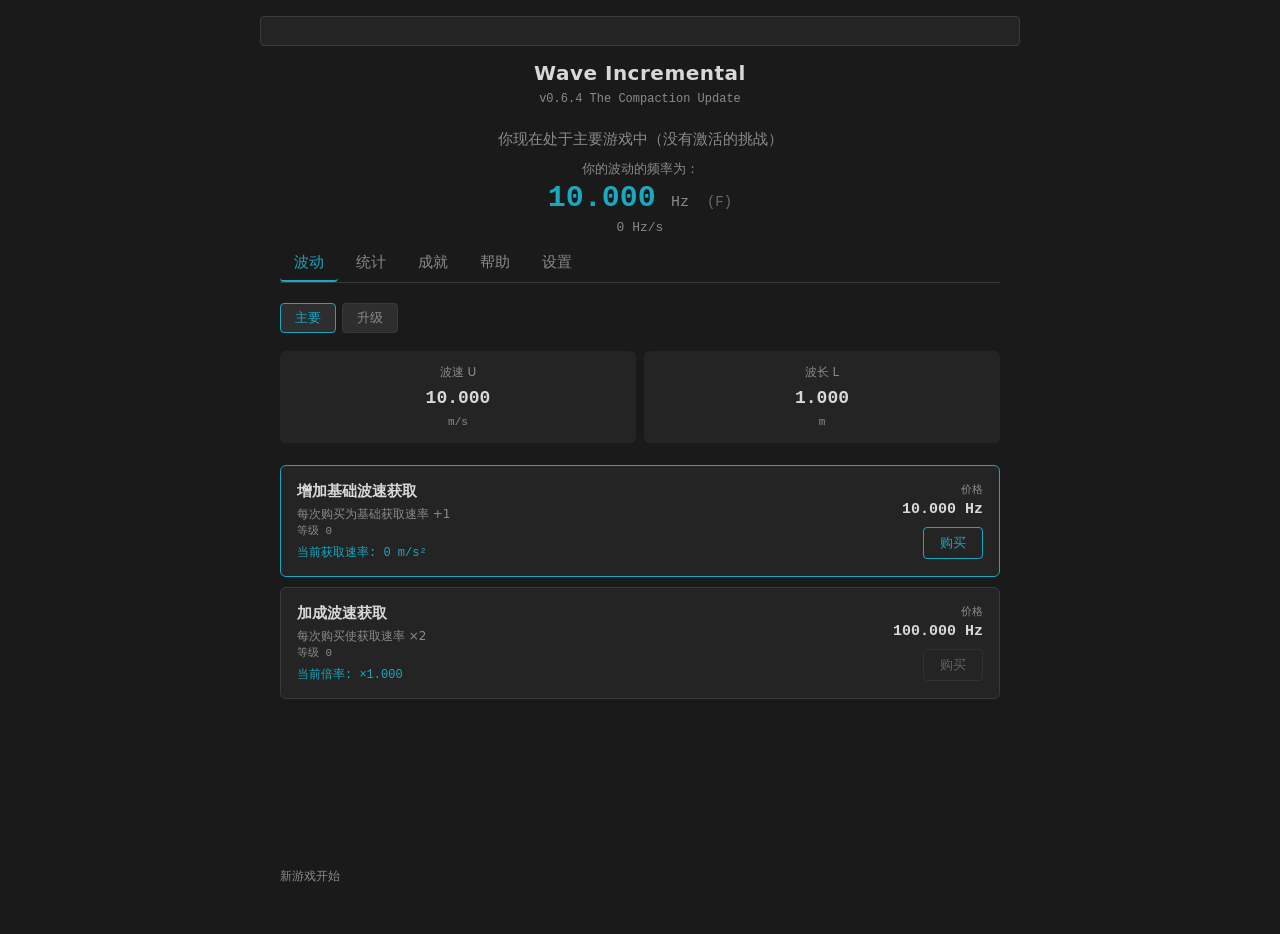
==== commit 8f3e8ede: "v0.6.4.1 特性：卷缩层正式开放（至 R11）——移除 15 处 testMode 门控（生产三 tick/canCompactify/主选项卡/顶栏按钮/统计/帮助/里程碑补发/超弦显示/bo" ====
--- a/index.html
+++ b/index.html
@@ -14,7 +14,7 @@
   <div id="app">
     <header id="topbar">
       <div class="title">Wave Incremental</div>
-      <div class="version" id="version-label">v0.5.1 The Void Update</div>
+      <div class="version" id="version-label">v0.6.4 The Compaction Update</div>
       <button id="annihilate-btn" class="annihilate-btn hidden">湮灭</button>
       <button id="compactify-btn" class="annihilate-btn compactify-btn hidden">卷缩</button>
     </header>
@@ -488,7 +488,7 @@
             <button data-dim-theme="time">时间</button>
             <button data-dim-theme="info">信息</button>
           </div>
-          <canvas id="comp-dim24-canvas" aria-label="二十四胞体的旋转线框投影"></canvas>
+          <canvas id="comp-dim24-canvas" aria-label="维度折叠器的四维多胞体旋转线框投影"></canvas>
           <div class="comp-dim-top">
             <div class="comp-cm-value"><span id="comp-res-label">卡拉比-丘流形（CM）：</span><span id="comp-cm-value">0</span></div>
             <div class="comp-cm-rate" id="comp-cm-rate">每秒 +0（真实时间）</div>
@@ -524,6 +524,7 @@
               <button class="comp-btn small">保存</button>
               <button class="comp-btn small">导入</button>
               <button class="comp-btn small">命名</button>
+              <button class="comp-btn small danger-btn">清除</button>
             </div>
             <div id="comp-ins-cells" class="comp-ins-cells"></div>
           </div>
@@ -707,7 +708,7 @@
           <summary>维度折叠器 II <span class="help-ver orange-text">v0.6.3.3（测试）</span></summary>
           <div class="help-body">
             <p>购买研究「广义维度折叠理论」后解锁三个主题（空间/时间/信息），共享拓扑节点与几何配置，三资源同时生产：</p>
-            <p>SF：黑洞吸积速度 ×(1+SF)²、黑洞效果指数 +lg(1+lg(1+SF))/4。NE：推论获取 ×(1+lg(1+NE))³。A73「多元」：成就倍率额外作用于折叠器生产。</p>
+            <p>SF：黑洞吸积速度 ×(1+SF)²、虚数密度获取速度 ×√(1+4·lg(SF+1))。NE：推论获取 ×(1+lg(1+NE))³、理论深度 +13·lg(NE+1)/1500。A73「多元」：成就倍率额外作用于折叠器生产。</p>
           </div>
         </details>
 
--- a/style.css
+++ b/style.css
@@ -946,20 +946,27 @@
 .research-done-card { cursor: pointer; transition: border-color .15s; }
 .research-done-card:hover { border-color: var(--accent); }
 
-/* 二十四胞体装饰动画（维度折叠器页；颜色变量供 JS 读取，主题化） */
-#sub-comp-dim { --d24-line: #ff8c1a; --d24-bright: #ffb347; --d24-rear: #727277; }
+/* 维度折叠器装饰动画（三主题；--fold-* 九个颜色变量供 renderer.js 探针按当前主题直读，主题化） */
+#sub-comp-dim {
+  --fold-space-line: #ff8c1a; --fold-space-bright: #ffb347; --fold-space-rear: #727277;
+  --fold-time-line: #8b5cf6; --fold-time-bright: #a78bfa; --fold-time-rear: #727277;
+  --fold-info-line: #5fb8e6; --fold-info-bright: #7ec8f7; --fold-info-rear: #727277;
+}
 #comp-dim24-canvas { display: block; width: 100%; max-width: 680px; height: 170px; margin: 2px auto 10px; border: 1px solid var(--border); border-radius: 6px; }
-body[data-theme="white"] #sub-comp-dim { --d24-line: #c36814; --d24-bright: #d97c22; --d24-rear: #858585; }
+/* 白主题：空间换深色系（沿用旧二十四胞体配色）；时间/信息线色沿用黑主题值，仅后景灰提亮（与接入前行为一致） */
+body[data-theme="white"] #sub-comp-dim {
+  --fold-space-line: #c36814; --fold-space-bright: #d97c22; --fold-space-rear: #858585;
+  --fold-time-rear: #858585; --fold-info-rear: #858585;
+}
 
 /* ===== 维度折叠器三主题（v0.6.3.3，R11；空间=橙原样 / 时间=紫 / 信息=蓝） ===== */
-/* 覆盖 --orange 系与 --d24-* 动画色：只影响 #sub-comp-dim 内部（变量在 :root 定义，子树覆盖局部生效） */
+/* 覆盖 --orange 系页面用色：只影响 #sub-comp-dim 内部（变量在 :root 定义，子树覆盖局部生效）；
+   动画色不再随 data-dim-theme 切换——renderer 按 --fold-{theme}-* 直读 */
 #sub-comp-dim[data-dim-theme="time"] {
   --orange: #8b5cf6; --orange-bright: #a78bfa; --orange-dim: #6d3fd4;
-  --d24-line: #8b5cf6; --d24-bright: #a78bfa;
 }
 #sub-comp-dim[data-dim-theme="info"] {
   --orange: #5fb8e6; --orange-bright: #7ec8f7; --orange-dim: #3f6ad4;
-  --d24-line: #5fb8e6; --d24-bright: #7ec8f7;
 }
 /* comp-btn hover 的硬编码橙 rgba 也要跟随主题 */
 #sub-comp-dim[data-dim-theme="time"] .comp-btn:hover { background: rgba(139, 92, 246, 0.12); }
